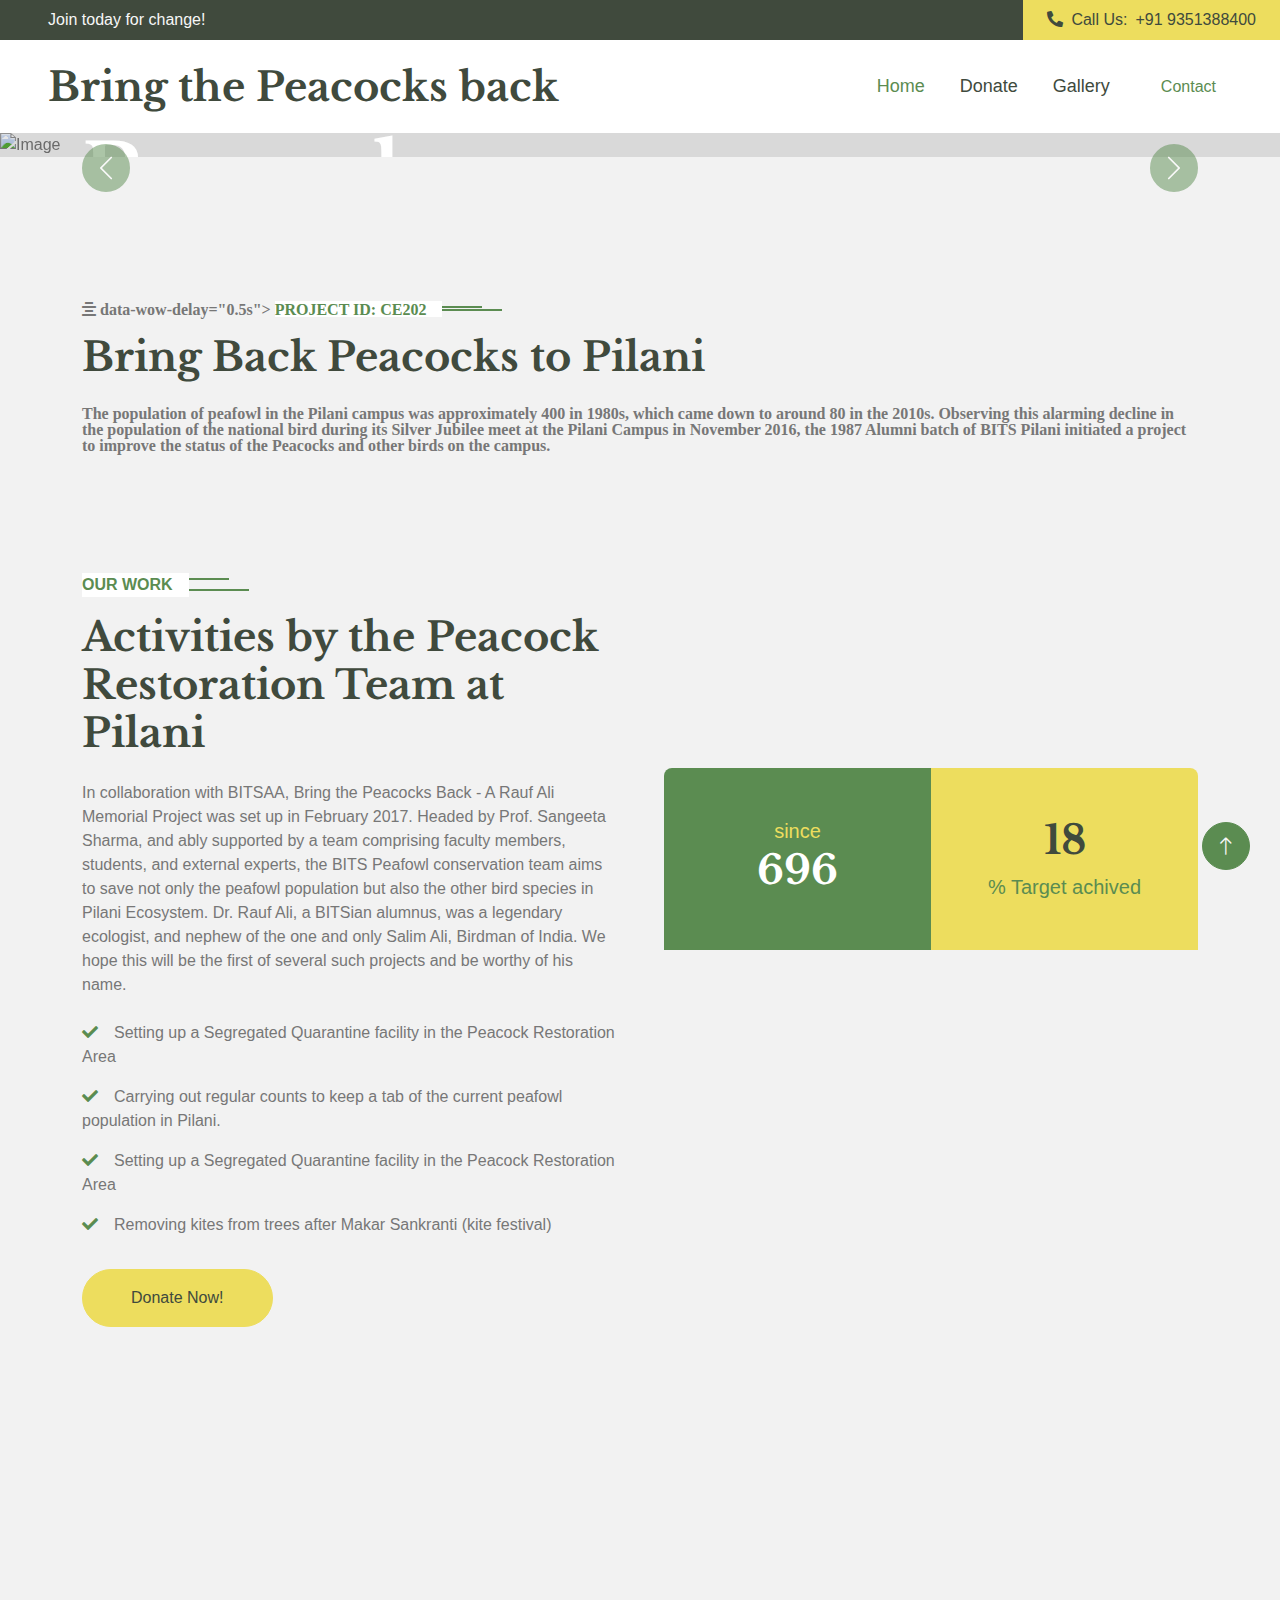
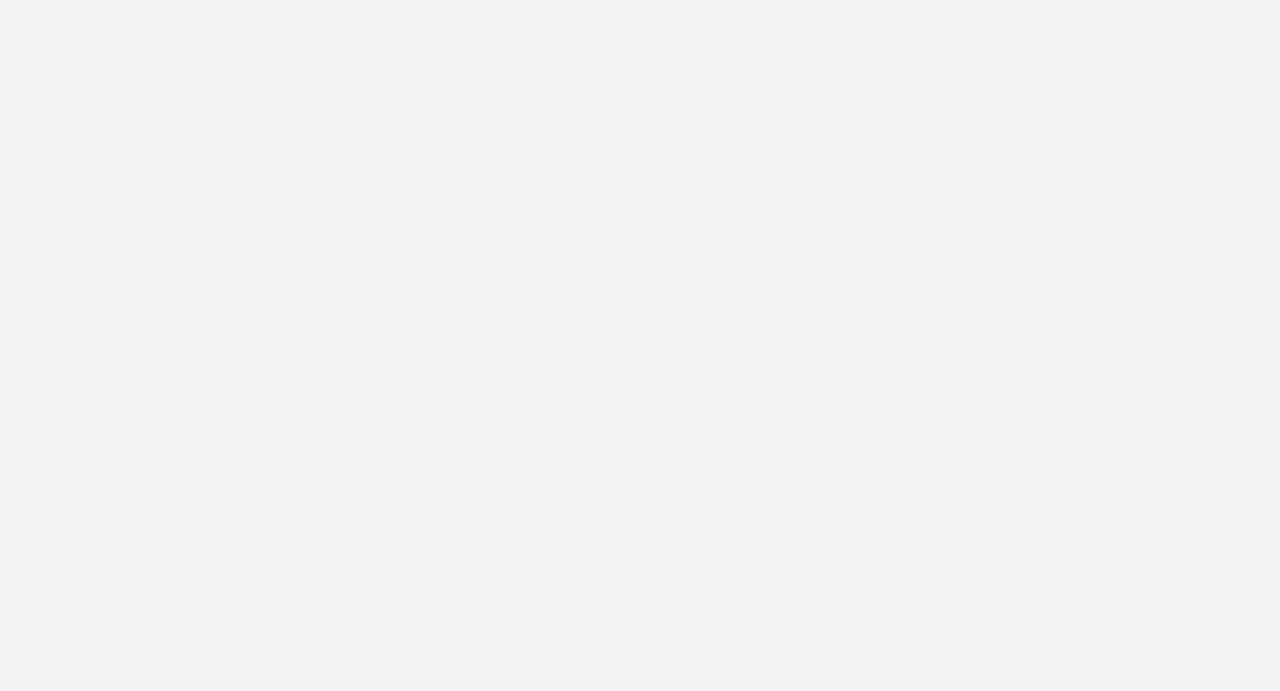
==== index.html @ c313b7a8 "kch kia" ====
<!DOCTYPE html>
<html lang="en">

<head>
    <meta charset="utf-8">
    <title>Welcome</title>
    <meta content="width=device-width, initial-scale=1.0" name="viewport">
    <meta content="" name="keywords">
    <meta content="" name="description">

    <!-- Favicon -->
    <link href="img/favicon.ico" rel="icon">

    <!-- Google Web Fonts -->
    <link rel="preconnect" href="https://fonts.googleapis.com">
    <link rel="preconnect" href="https://fonts.gstatic.com" crossorigin>
    <link href="https://fonts.googleapis.com/css2?family=Libre+Baskerville:wght@700&family=Open+Sans:wght@400;500;600&display=swap" rel="stylesheet">

    <!-- Icon Font Stylesheet -->
    <link href="https://cdnjs.cloudflare.com/ajax/libs/font-awesome/5.10.0/css/all.min.css" rel="stylesheet">
    <link href="https://cdn.jsdelivr.net/npm/bootstrap-icons@1.4.1/font/bootstrap-icons.css" rel="stylesheet">

    <!-- Libraries Stylesheet -->
    <link href="lib/animate/animate.min.css" rel="stylesheet">
    <link href="lib/owlcarousel/assets/owl.carousel.min.css" rel="stylesheet">
    <link href="lib/lightbox/css/lightbox.min.css" rel="stylesheet">

    <!-- Customized Bootstrap Stylesheet -->
    <link href="css/bootstrap.min.css" rel="stylesheet">

    <!-- Template Stylesheet -->
    <link href="css/style.css" rel="stylesheet">
</head>

<body>
    <!-- Spinner Start -->
    <div id="spinner" class="show bg-white position-fixed translate-middle w-100 vh-100 top-50 start-50 d-flex align-items-center justify-content-center">
        <div class="spinner-border text-primary" role="status" style="width: 3rem; height: 3rem;"></div>
    </div>
    <!-- Spinner End -->


    <!-- Topbar Start -->
    <div class="container-fluid bg-dark px-0">
        <div class="row g-0 d-none d-lg-flex">
            <div class="col-lg-6 ps-5 text-start">
                <div class="h-100 d-inline-flex align-items-center text-light">
                    <span>Join today for change!</span>
                </div>
            </div>
            <div class="col-lg-6 text-end">
                <div class="h-100 bg-secondary d-inline-flex align-items-center text-dark py-2 px-4">
                    <span class="me-2 fw-semi-bold"><i class="fa fa-phone-alt me-2"></i>Call Us:</span>
                    <span>+91 9351388400</span>
                </div>
            </div>
        </div>
    </div>
    <!-- Topbar End -->


    <!-- Navbar Start -->
    <nav class="navbar navbar-expand-lg bg-white navbar-light sticky-top px-4 px-lg-5">
        <a href="index.html" class="navbar-brand d-flex align-items-center">
            <h1 class="m-0">Bring the Peacocks back</h1>
        </a>
        <button type="button" class="navbar-toggler me-0" data-bs-toggle="collapse" data-bs-target="#navbarCollapse">
            <span class="navbar-toggler-icon"></span>
        </button>
        <div class="collapse navbar-collapse" id="navbarCollapse">
            <div class="navbar-nav ms-auto p-4 p-lg-0">
                <a href="index.html" class="nav-item nav-link active">Home</a>
                <a href="donate.html" class="nav-item nav-link">Donate</a>
                <a href="gallery.html" class="nav-item nav-link">Gallery</a>
            </div>
            <a href="contact.html" class="nav-item nav-link">Contact</a>
        </div>

        </div>
    </nav>
    <!-- Navbar End -->


    <!-- Carousel Start -->
    <div class="container-fluid px-0 mb-5">
        <div id="header-carousel" class="carousel slide" data-bs-ride="carousel">
            <div class="carousel-inner">
                <div class="carousel-item active">
                    <img class="w-100" src="img/Peacock-1.JPG" alt="Image">
                    <div class="carousel-caption">
                        <div class="container">
                            <div class="row justify-content-start">
                                <div class="col-lg-8 text-start">
                                    <p class="fs-4 text-white">BITS Pilani Peacock conservation</p>
                                    <h1 class="display-1 text-white mb-5 animated slideInRight">Together, We Can Keep Peacocks Roaming Free</h1>
                                    <a href="donate.html" class="btn btn-secondary rounded-pill py-3 px-5 animated slideInRight">Donate now</a>
                                </div>
                            </div>
                        </div>
                    </div>
                </div>
                <div class="carousel-item">
                    <img class="w-100" src="img/Peacock-3.JPG" alt="Image">
                    <div class="carousel-caption">
                        <div class="container">
                            <div class="row justify-content-end">
                                <div class="col-lg-8 text-end">
                                    <p class="fs-4 text-white">Protecting Peacocks: </p>
                                    <h1 class="display-1 text-white mb-5 animated slideInRight">A Collective Responsibility</h1>

                                    <a href="donate.html" class="btn btn-secondary rounded-pill py-3 px-5 animated slideInLeft">Donate now!</a>
                                </div>
                            </div>
                        </div>
                    </div>
                </div>
            </div>
            <button class="carousel-control-prev" type="button" data-bs-target="#header-carousel" data-bs-slide="prev">
                <span class="carousel-control-prev-icon" aria-hidden="true"></span>
                <span class="visually-hidden">Previous</span>
            </button>
            <button class="carousel-control-next" type="button" data-bs-target="#header-carousel" data-bs-slide="next">
                <span class="carousel-control-next-icon" aria-hidden="true"></span>
                <span class="visually-hidden">Next</span>
            </button>
        </div>
    </div>
    <!-- Carousel End -->


    <!-- About Start -->
    <div class="container-xxl py-5">
        <div class="container">
            
            <div class="row g-5 align-items-end">
                <div class="col-lg-6">
                    <div class="row g-2">
                        <div class="col-6 position-relative wow fadeIn" data-wow-delay="0.7s">
                            <div class="about-experience bg-secondary rounded">

                            </div>
                        </div>
                    </div>
                </div>
                <div class="fa fa-align-center" aria-hidden="true"> data-wow-delay="0.5s">
                    <p class="section-title bg-white text-start text-primary pe-3">PROJECT ID: CE202</p>
                    <h1 class="mb-4">Bring Back Peacocks to Pilani</h1>
                    <p class="mb-4">The population of peafowl in the Pilani campus was approximately 400 in 1980s, which came down to around 80 in the 2010s. Observing this alarming decline in the population of the national bird during its Silver Jubilee meet at the
                        Pilani Campus in November 2016, the 1987 Alumni batch of BITS Pilani initiated a project to improve the status of the Peacocks and other birds on the campus.

                    </p>
   
                      
                </div>
            </div>
        </div>
    </div>
    <!-- About End -->


    <!-- Features Start -->
    <div class="container-xxl py-5">
        <div class="container">
            <div class="row g-5 align-items-center">
                <div class="col-lg-6 wow fadeInUp" data-wow-delay="0.1s">
                    <p class="section-title bg-white text-start text-primary pe-3">Our Work</p>

                    <h1 class="mb-4">Activities by the Peacock Restoration Team at Pilani</h1>
                    <p class="mb-4">In collaboration with BITSAA, Bring the Peacocks Back - A Rauf Ali Memorial Project was set up in February 2017. Headed by Prof. Sangeeta Sharma, and ably supported by a team comprising faculty members, students, and external experts,
                        the BITS Peafowl conservation team aims to save not only the peafowl population but also the other bird species in Pilani Ecosystem. Dr. Rauf Ali, a BITSian alumnus, was a legendary ecologist, and nephew of the one and only Salim
                        Ali, Birdman of India. We hope this will be the first of several such projects and be worthy of his name.</p>
                    <p><i class="fa fa-check text-primary me-3"></i>Setting up a Segregated Quarantine facility in the Peacock Restoration Area</p>
                    <p><i class="fa fa-check text-primary me-3"></i>Carrying out regular counts to keep a tab of the current peafowl population in Pilani. </p>
                    <p><i class="fa fa-check text-primary me-3"></i>Setting up a Segregated Quarantine facility in the Peacock Restoration Area</p>
                    <p><i class="fa fa-check text-primary me-3"></i>Removing kites from trees after Makar Sankranti (kite festival)</p>
                    <a class="btn btn-secondary rounded-pill py-3 px-5 mt-3" href="donate.html">Donate Now!</a>
                </div>
                <div class="col-lg-6">
                    <div class="rounded overflow-hidden">
                        <div class="row g-0">
                            <div class="col-sm-6 wow fadeIn" data-wow-delay="0.1s">
                                <div class="text-center bg-primary py-5 px-4">

                                    <span class="fs-5 fw-semi-bold text-secondary">since</span>
                                    <h1 class="display-6 text-white" data-toggle="counter-up">2017</h1>

                                </div>
                            </div>
                            <div class="col-sm-6 wow fadeIn" data-wow-delay="0.3s">
                                <div class="text-center bg-secondary py-5 px-4">

                                    <h1 class="display-6" data-toggle="counter-up">53</h1>
                                    <span class="fs-5 fw-semi-bold text-primary">% Target achived</span>
                                </div>
                            </div>
                            <div class="col-sm-6 wow fadeIn" data-wow-delay="0.5s">
                                <div class="text-center bg-secondary py-5 px-4">

                                    <h1 class="display-6" data-toggle="counter-up">22,500</h1>
                                    <span class="fs-5 fw-semi-bold text-primary">$ Target Amount</span>
                                </div>
                            </div>
                            <div class="col-sm-6 wow fadeIn" data-wow-delay="0.7s">
                                <div class="text-center bg-primary py-5 px-4">

                                    <h1 class="display-6 text-white" data-toggle="counter-up">25</h1>
                                    <span class="fs-5 fw-semi-bold text-secondary">+ Active Members</span>
                                </div>
                            </div>
                        </div>
                    </div>
                </div>
            </div>
        </div>
    </div>
    <!-- Features End -->







    <!-- Team Start -->
    <div class="container-xxl py-5">
        <div class="container">
            <div class="text-center mx-auto wow fadeInUp" data-wow-delay="0.1s" style="max-width: 500px;">
                <p class="section-title bg-white text-center text-primary px-3">Our Team</p>
                <h1 class="mb-5">Experienced Team Members</h1>
            </div>
            <div class="row g-4">
                <div class="col-lg-4 col-md-6 wow fadeInUp" data-wow-delay="0.1s">
                    <div class="team-item rounded p-4">
                        <img class="img-fluid rounded mb-4" src="img/team-1.jpg" alt="">
                        <h5>Adam Crew</h5>
                        <p class="text-primary">Founder</p>
                        <div class="d-flex justify-content-center">
                            <a class="btn btn-square btn-outline-secondary rounded-circle mx-1" href=""><i class="fab fa-facebook-f"></i></a>
                            <a class="btn btn-square btn-outline-secondary rounded-circle mx-1" href=""><i class="fab fa-twitter"></i></a>
                            <a class="btn btn-square btn-outline-secondary rounded-circle mx-1" href=""><i class="fab fa-instagram"></i></a>
                        </div>
                    </div>
                </div>
            </div>
        </div>
    </div>
    <!-- Team End -->




    <!-- Footer Start -->
    <div class="container-fluid bg-dark footer mt-5 py-5 wow fadeIn" data-wow-delay="0.1s">
        <div class="container py-5">
            <div class="row g-5">
                <div class="col-lg-3 col-md-6">
                    <h5 class="text-white mb-4">Our Office</h5>
                    <a href="">

                    </a>

                    <p class="mb-2"><i class="fa fa-phone-alt me-3"></i>+91 1234567890</p>
                    <p class="mb-2"><i class="fa fa-envelope me-3"></i>info@example.com</p>
                    <div class="d-flex pt-3">
                        <a class="btn btn-square btn-secondary rounded-circle me-2" href=""><i class="fab fa-twitter"></i></a>
                        <a class="btn btn-square btn-secondary rounded-circle me-2" href=""><i class="fab fa-facebook-f"></i></a>
                        <a class="btn btn-square btn-secondary rounded-circle me-2" href=""><i class="fab fa-youtube"></i></a>
                        <a class="btn btn-square btn-secondary rounded-circle me-2" href=""><i class="fab fa-linkedin-in"></i></a>
                    </div>
                </div>
                <div class="col-lg-3 col-md-6">
                    <h5 class="text-white mb-4">Quick Links</h5>
                    <a class="btn btn-link" href="">About Us</a>
                    <a class="btn btn-link" href="">Contact Us</a>
                    <a class="btn btn-link" href="">Our Services</a>
                    <a class="btn btn-link" href="">Terms & Condition</a>
                    <a class="btn btn-link" href="">Support</a>
                </div>
                <div class="col-lg-3 col-md-6">
                    <h5 class="text-white mb-4">Business Hours</h5>
                    <p class="mb-1">Monday - Friday</p>
                    <h6 class="text-light">09:00 am - 07:00 pm</h6>
                    <p class="mb-1">Saturday</p>
                    <h6 class="text-light">09:00 am - 12:00 pm</h6>
                    <p class="mb-1">Sunday</p>
                    <h6 class="text-light">Closed</h6>
                </div>
                <div class="col-lg-3 col-md-6">
                    <h5 class="text-white mb-4">Newsletter</h5>
                    <p>Dolor amet sit justo amet elitr clita ipsum elitr est.</p>
                    <!-- <div class="position-relative w-100">
                        <input class="form-control bg-transparent w-100 py-3 ps-4 pe-5" type="text" placeholder="Your email">
                        <button type="button" class="btn btn-secondary py-2 position-absolute top-0 end-0 mt-2 me-2">SignUp</button>
                    </div> -->
                </div>
            </div>
        </div>
    </div>
    <!-- Footer End -->


    <!-- Back to Top -->
    <a href="#" class="btn btn-lg btn-primary btn-lg-square rounded-circle back-to-top"><i class="bi bi-arrow-up"></i></a>


    <!-- JavaScript Libraries -->
    <script src="https://code.jquery.com/jquery-3.4.1.min.js"></script>
    <script src="https://cdn.jsdelivr.net/npm/bootstrap@5.0.0/dist/js/bootstrap.bundle.min.js"></script>
    <script src="lib/wow/wow.min.js"></script>
    <script src="lib/easing/easing.min.js"></script>
    <script src="lib/waypoints/waypoints.min.js"></script>
    <script src="lib/owlcarousel/owl.carousel.min.js"></script>
    <script src="lib/counterup/counterup.min.js"></script>
    <script src="lib/parallax/parallax.min.js"></script>
    <script src="lib/lightbox/js/lightbox.min.js"></script>

    <!-- Template Javascript -->
    <script src="js/main.js"></script>
</body>

</html>
---- css/style.css ----
/********** Template CSS **********/
        
         :root {
            --primary: #5B8C51;
            --secondary: #EDDD5E;
            --light: #F7F7F7;
            --dark: #404A3D;
        }
        
        .back-to-top {
            position: fixed;
            display: none;
            right: 30px;
            bottom: 30px;
            z-index: 99;
        }
        
        .fw-bold {
            font-weight: 700 !important;
        }
        
        .fw-medium {
            font-weight: 600 !important;
        }
        
        .fw-semi-bold {
            font-weight: 500 !important;
        }
        /*** Spinner ***/
        
        #spinner {
            opacity: 0;
            visibility: hidden;
            transition: opacity .5s ease-out, visibility 0s linear .5s;
            z-index: 99999;
        }
        
        #spinner.show {
            transition: opacity .5s ease-out, visibility 0s linear 0s;
            visibility: visible;
            opacity: 1;
        }
        /*** Button ***/
        
        .btn {
            transition: .5s;
            font-weight: 500;
        }
        
        .btn-primary,
        .btn-outline-primary:hover {
            color: var(--light);
        }
        
        .btn-secondary,
        .btn-outline-secondary:hover {
            color: var(--dark);
        }
        
        .btn-square {
            width: 38px;
            height: 38px;
        }
        
        .btn-sm-square {
            width: 32px;
            height: 32px;
        }
        
        .btn-lg-square {
            width: 48px;
            height: 48px;
        }
        
        .btn-square,
        .btn-sm-square,
        .btn-lg-square {
            padding: 0;
            display: flex;
            align-items: center;
            justify-content: center;
            font-weight: normal;
        }
        /*** Navbar ***/
        
        .navbar.sticky-top {
            top: -100px;
            transition: .5s;
        }
        
        .navbar .navbar-nav .nav-link {
            margin-right: 35px;
            padding: 25px 0;
            color: var(--dark);
            font-size: 18px;
            font-weight: 500;
            outline: none;
        }
        
        .navbar .navbar-nav .nav-link:hover,
        .navbar .navbar-nav .nav-link.active {
            color: var(--primary);
        }
        
        .navbar .dropdown-toggle::after {
            border: none;
            content: "\f107";
            font-family: "Font Awesome 5 Free";
            font-weight: 900;
            vertical-align: middle;
            margin-left: 8px;
        }
        
        @media (max-width: 991.98px) {
            .navbar .navbar-nav .nav-link {
                margin-right: 0;
                padding: 10px 0;
            }
            .navbar .navbar-nav {
                border-top: 1px solid #EEEEEE;
            }
        }
        
        @media (min-width: 992px) {
            .navbar .nav-item .dropdown-menu {
                display: block;
                border: none;
                margin-top: 0;
                top: 150%;
                opacity: 0;
                visibility: hidden;
                transition: .5s;
            }
            .navbar .nav-item:hover .dropdown-menu {
                top: 100%;
                visibility: visible;
                transition: .5s;
                opacity: 1;
            }
        }
        /*** Header ***/
        
        .carousel-caption {
            top: 0;
            left: 0;
            right: 0;
            bottom: 0;
            display: flex;
            align-items: center;
            background: rgba(0, 0, 0, .1);
            z-index: 1;
        }
        
        .carousel-control-prev,
        .carousel-control-next {
            width: 15%;
        }
        
        .carousel-control-prev-icon,
        .carousel-control-next-icon {
            width: 3rem;
            height: 3rem;
            border-radius: 3rem;
            background-color: var(--primary);
            border: 10px solid var(--primary);
        }
        
        @media (max-width: 768px) {
            #header-carousel .carousel-item {
                position: relative;
                min-height: 450px;
            }
            #header-carousel .carousel-item img {
                position: absolute;
                width: 100%;
                height: 100%;
                object-fit: cover;
            }
        }
        
        .page-header {
            background: url(../img/banner.jpg) center center no-repeat;
            background-size: cover;
        }
        
        .page-header .breadcrumb-item+.breadcrumb-item::before {
            color: var(--light);
        }
        
        .page-header .breadcrumb-item,
        .page-header .breadcrumb-item a {
            font-size: 18px;
            color: var(--light);
        }
        /*** Section Title ***/
        
        .section-title {
            position: relative;
            display: inline-block;
            text-transform: uppercase;
            font-weight: 600;
        }
        
        .section-title::before {
            position: absolute;
            content: "";
            width: calc(100% + 80px);
            height: 2px;
            top: 5px;
            left: -40px;
            background: var(--primary);
            z-index: -1;
        }
        
        .section-title::after {
            position: absolute;
            content: "";
            width: calc(100% + 120px);
            height: 2px;
            bottom: 6px;
            left: -60px;
            background: var(--primary);
            z-index: -1;
        }
        
        .section-title.text-start::before {
            width: calc(100% + 40px);
            left: 0;
        }
        
        .section-title.text-start::after {
            width: calc(100% + 60px);
            left: 0;
        }
        /*** About ***/
        
        .about-experience {
            position: absolute;
            width: 100%;
            height: 100%;
            right: -45px;
            bottom: -45px;
            display: flex;
            flex-direction: column;
            align-items: center;
            justify-content: center;
        }
        /*** Service ***/
        
        .service-item {
            position: relative;
            border-radius: 8px;
            box-shadow: 0 0 45px rgba(0, 0, 0, .07);
        }
        
        .service-item .service-img {
            position: absolute;
            width: 100%;
            height: 100%;
            top: 0;
            left: 0;
            border-radius: 8px;
            overflow: hidden;
            z-index: -1;
        }
        
        .service-item .service-img img {
            position: absolute;
            width: 100%;
            height: 100%;
            left: 0;
            object-fit: cover;
            border-radius: 10px;
        }
        
        .service-item .service-img::before {
            position: absolute;
            content: "";
            width: 100%;
            height: 100%;
            top: 0;
            left: 0;
            background: rgba(0, 0, 0, .5);
            border-radius: 10px;
            z-index: 1;
        }
        
        .service-item .service-img::after {
            position: absolute;
            content: "";
            width: 100%;
            height: 100%;
            top: 0;
            left: 0;
            background: #FFFFFF;
            transition: .5s ease-out;
            z-index: 2;
        }
        
        .service-item:hover .service-img::after {
            width: 0;
            left: auto;
            right: 0;
        }
        
        .service-item .service-text .service-icon {
            width: 140px;
            height: 140px;
            padding: 15px;
            margin-top: -70px;
            margin-bottom: 40px;
            background: #FFFFFF;
            border-radius: 140px;
            overflow: hidden;
            box-shadow: 0 0 60px rgba(0, 0, 0, .1);
        }
        
        .service-item .service-text h5,
        .service-item .service-text p {
            transition: .5s;
        }
        
        .service-item:hover .service-text h5,
        .service-item:hover .service-text p {
            color: #FFFFFF;
        }
        
        .service-item .service-text .btn {
            color: var(--secondary);
            background: #FFFFFF;
            box-shadow: 0 0 45px rgba(0, 0, 0, .25);
        }
        
        .service-item .service-text .btn:hover {
            color: var(--dark);
            background: var(--secondary);
        }
        /*** Product ***/
        
        .product-item {
            position: relative;
            border-radius: 8px;
            overflow: hidden;
            box-shadow: 0 0 45px rgba(0, 0, 0, .07);
        }
        
        .product-item .product-overlay {
            position: absolute;
            width: 100%;
            height: 100%;
            top: 0;
            left: 0;
            display: flex;
            align-items: center;
            justify-content: center;
            background: rgba(0, 0, 0, .5);
            opacity: 0;
            padding-top: 60px;
            transition: .5s;
        }
        
        .product-item:hover .product-overlay {
            opacity: 1;
            padding-top: 0;
        }
        /*** Team ***/
        
        .team-item {
            position: relative;
            text-align: center;
            border-radius: 8px;
            box-shadow: 0 0 45px rgba(0, 0, 0, .07);
        }
        
        .team-item .btn {
            border-color: transparent;
            box-shadow: 0 0 45px rgba(0, 0, 0, .2);
        }
        /*** Testimonial ***/
        
        .testimonial-img {
            position: relative;
            min-height: 400px;
        }
        
        .testimonial-img::after {
            position: absolute;
            content: "\f10d";
            font-family: "Font Awesome 5 Free";
            font-weight: 900;
            font-size: 200px;
            color: #EEEEEE;
            top: 50%;
            left: 50%;
            transform: translate(-50%, -50%);
            z-index: -1;
        }
        
        .testimonial-img img {
            position: absolute;
            width: 100px;
            height: 100px;
            border-radius: 100px;
        }
        
        .testimonial-img img:nth-child(1) {
            top: 0;
            left: 0;
        }
        
        .testimonial-img img:nth-child(2) {
            top: 60%;
            left: 20%;
        }
        
        .testimonial-img img:nth-child(3) {
            top: 20%;
            left: 60%;
        }
        
        .testimonial-img img:nth-child(4) {
            bottom: 0;
            right: 0;
        }
        
        .testimonial-img img .animated.pulse {
            animation-duration: 2s;
        }
        
        .testimonial-carousel .owl-item img {
            width: 100px;
            height: 100px;
            border-radius: 100px;
        }
        
        .testimonial-carousel .owl-nav {
            margin-top: 30px;
            display: flex;
        }
        
        .testimonial-carousel .owl-nav .owl-prev,
        .testimonial-carousel .owl-nav .owl-next {
            margin-right: 15px;
            width: 45px;
            height: 45px;
            display: flex;
            align-items: center;
            justify-content: center;
            color: var(--secondary);
            border-radius: 45px;
            box-shadow: 0 0 45px rgba(0, 0, 0, .2);
            font-size: 22px;
            transition: .5s;
        }
        
        .testimonial-carousel .owl-nav .owl-prev:hover,
        .testimonial-carousel .owl-nav .owl-next:hover {
            background: var(--secondary);
            color: var(--dark);
        }
        /*** Footer ***/
        
        .footer {
            color: #B0B9AE;
        }
        
        .footer .btn.btn-link {
            display: block;
            margin-bottom: 5px;
            padding: 0;
            text-align: left;
            color: #B0B9AE;
            font-weight: normal;
            text-transform: capitalize;
            transition: .3s;
        }
        
        .footer .btn.btn-link::before {
            position: relative;
            content: "\f105";
            font-family: "Font Awesome 5 Free";
            font-weight: 900;
            margin-right: 10px;
        }
        
        .footer .btn.btn-link:hover {
            color: var(--light);
            letter-spacing: 1px;
            box-shadow: none;
        }
        
        button {
            border: none;
            border-radius: 4px;
            color: #000000;
            font-size: 16px;
            height: 40px;
            margin: 0;
            padding: 0;
        }
        
        button:hover {
            background-color: #ffd700;
        }
        
        .button-container {
            display: flex;
            justify-content: center;
            list-style: none;
            padding: 0;
        }
        
        a {
            text-decoration: none;
        }
        
        button {
            background-color: #eddd5e;
            border: 2px solid #000;
            border-radius: 20px;
            color: #010101;
            font-size: 20px;
            height: 50px;
            width: 200px;
            transition: background-color 0.2s ease-in-out, border-color 0.2s ease-in-out;
            margin: 10px;
        }
        
        button:hover {
            background-color: #fff;
            border-color: #eddd5e;
            color: #eddd5e;
        }
        
        .flex-container {
            display: flex;
            justify-content: center;
            align-items: center;
            height: 100vh;
        }
        
        .image-holder {
            background-color: #f2f2f2;
            border-radius: 10px;
            box-shadow: 0 4px 8px rgba(0, 0, 0, 0.2);
            padding: 20px;
            text-align: center;
            transition: all 0.2s ease-in-out;
        }
        
        .image-holder:hover {
            transform: scale(1.05);
            box-shadow: 0 8px 16px rgba(0, 0, 0, 0.4);
        }
        
        img {
            max-width: 100%;
            max-height: 100%;
            display: block;
            margin: 0 auto;
        }
        
        body {
            margin: 0;
            padding: 0;
            background-color: #f2f2f2;
            font-family: Arial, sans-serif;
            font-size: 16px;
            line-height: 1.5;
        }
        
        .gallery-container {
            width: 90%;
            margin: 0 auto;
            display: flex;
            flex-wrap: wrap;
            justify-content: center;
            align-items: center;
            padding: 20px;
            border-radius: 20px;
            background-color: #fff;
            box-shadow: 0 4px 8px rgba(0, 0, 0, 0.2);
        }
        
        .gallery-item {
            width: calc(33.33% - 20px);
            margin: 10px;
            position: relative;
            overflow: hidden;
            border-radius: 10px;
            box-shadow: 0 4px 8px rgba(0, 0, 0, 0.2);
            transition: all 0.2s ease-in-out;
        }
        
        .gallery-item:hover {
            transform: scale(1.05);
            box-shadow: 0 8px 16px rgba(0, 0, 0, 0.4);
        }
        
        .gallery-item img {
            width: 100%;
            height: 100%;
            object-fit: cover;
            transition: all 0.2s ease-in-out;
        }
        
        .gallery-item:hover img {
            transform: scale(1.2);
        }
        
        .gallery-item .caption {
            position: absolute;
            bottom: 0;
            left: 0;
            right: 0;
            background-color: rgba(0, 0, 0, 0.7);
            color: #fff;
            padding: 10px;
            font-size: 16px;
            font-weight: bold;
            opacity: 0;
            transition: all 0.2s ease-in-out;
        }
        
        .gallery-item:hover .caption {
            opacity: 1;
            transform: translateY(-100%);
        }
        
        .credits-box {
            display: flex;
            flex-direction: column;
            justify-content: center;
            align-items: center;
            height: 150px;
            width: 20%;
            margin: 0 auto;
            padding: 5px;
            border-radius: 10px;
            background-color: #000000;
            box-shadow: 0 0 10px rgba(0, 0, 0, 0.1);
        }
        
        .credits-box p {
            font-size: 16px;
            font-weight: bold;
            margin-bottom: 10px;
        }
        
        .credits-box ul {
            list-style: none;
            margin: 0;
            padding: 0;
            text-align: center;
        }
        
        .credits-box li {
            font-size: 12px;
            margin-bottom: 5px;
        }
        
        .centered-button {
            display: inline-block;
            margin: 12px auto;
            padding: 2px 2px;
            font-size: 10px;
            text-align: center;
            text-decoration: none;
            color: #17bdff;
            border: #ffffff;
        }
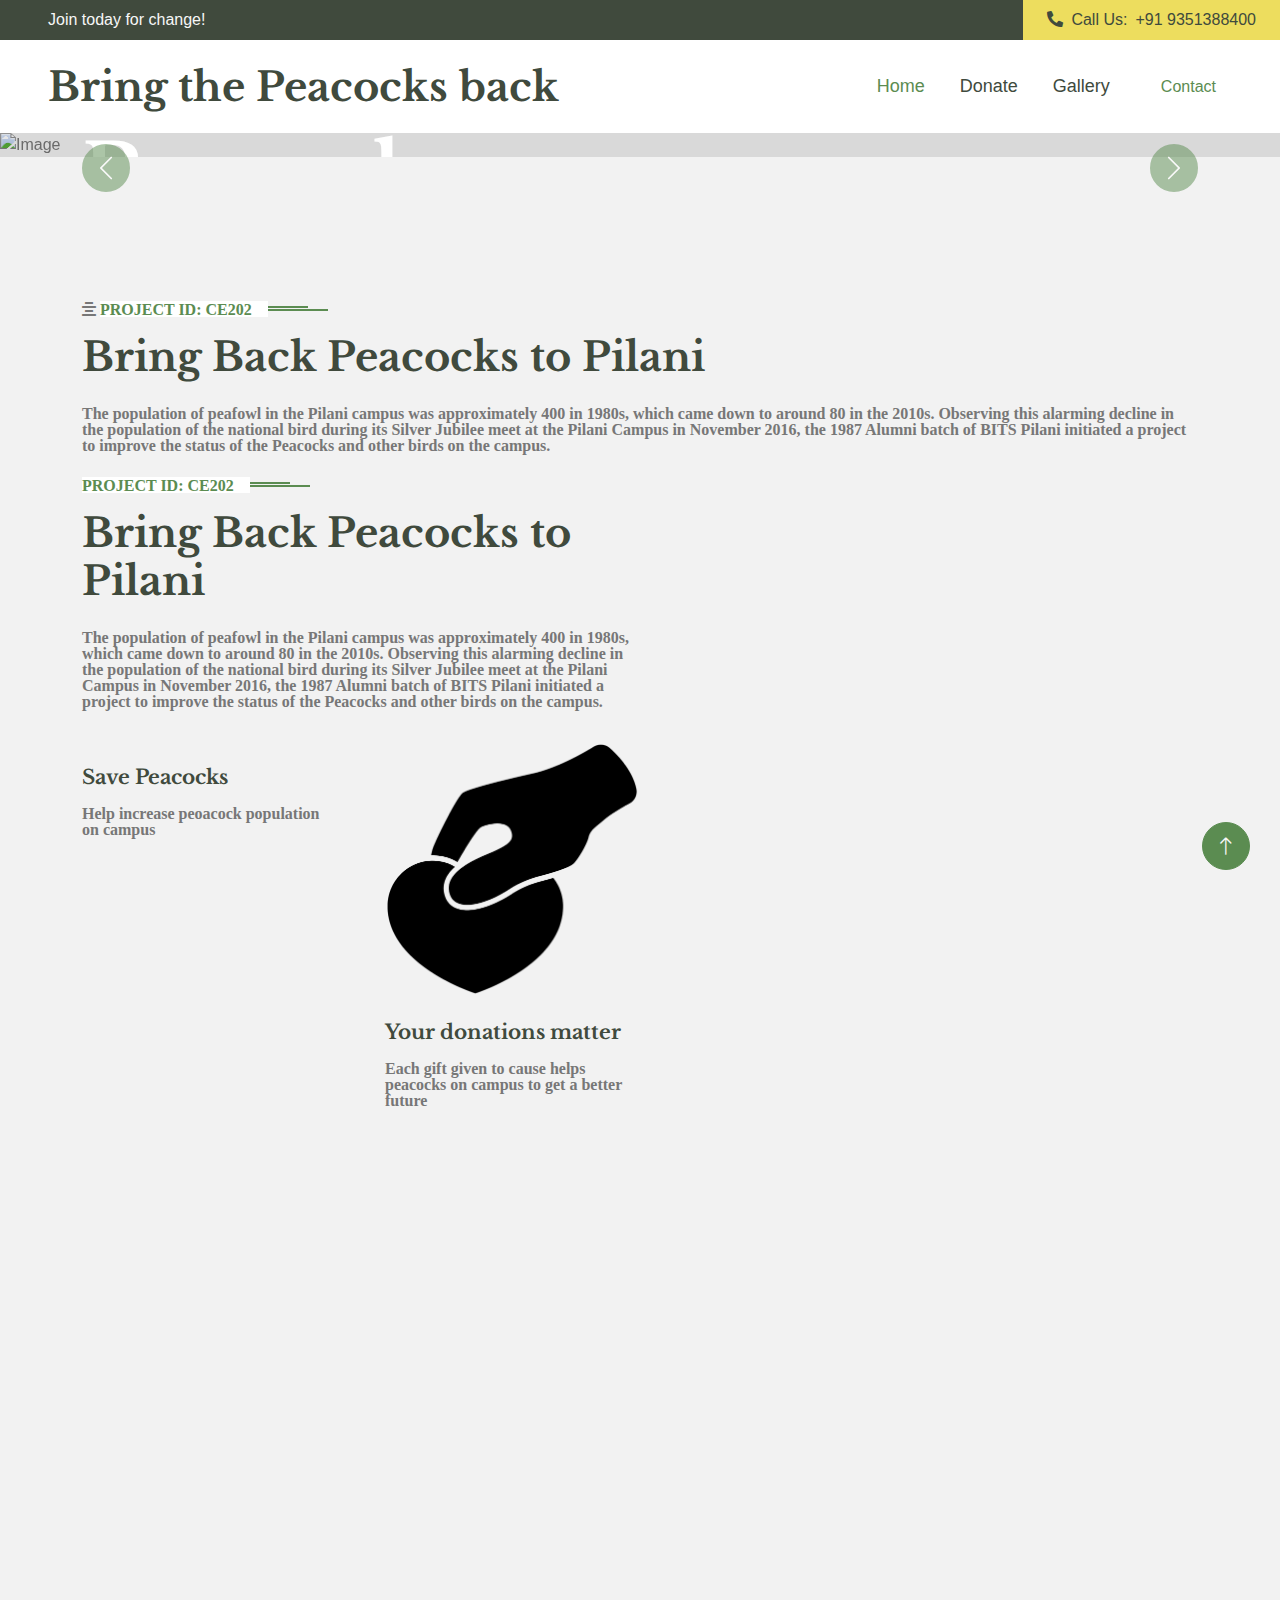
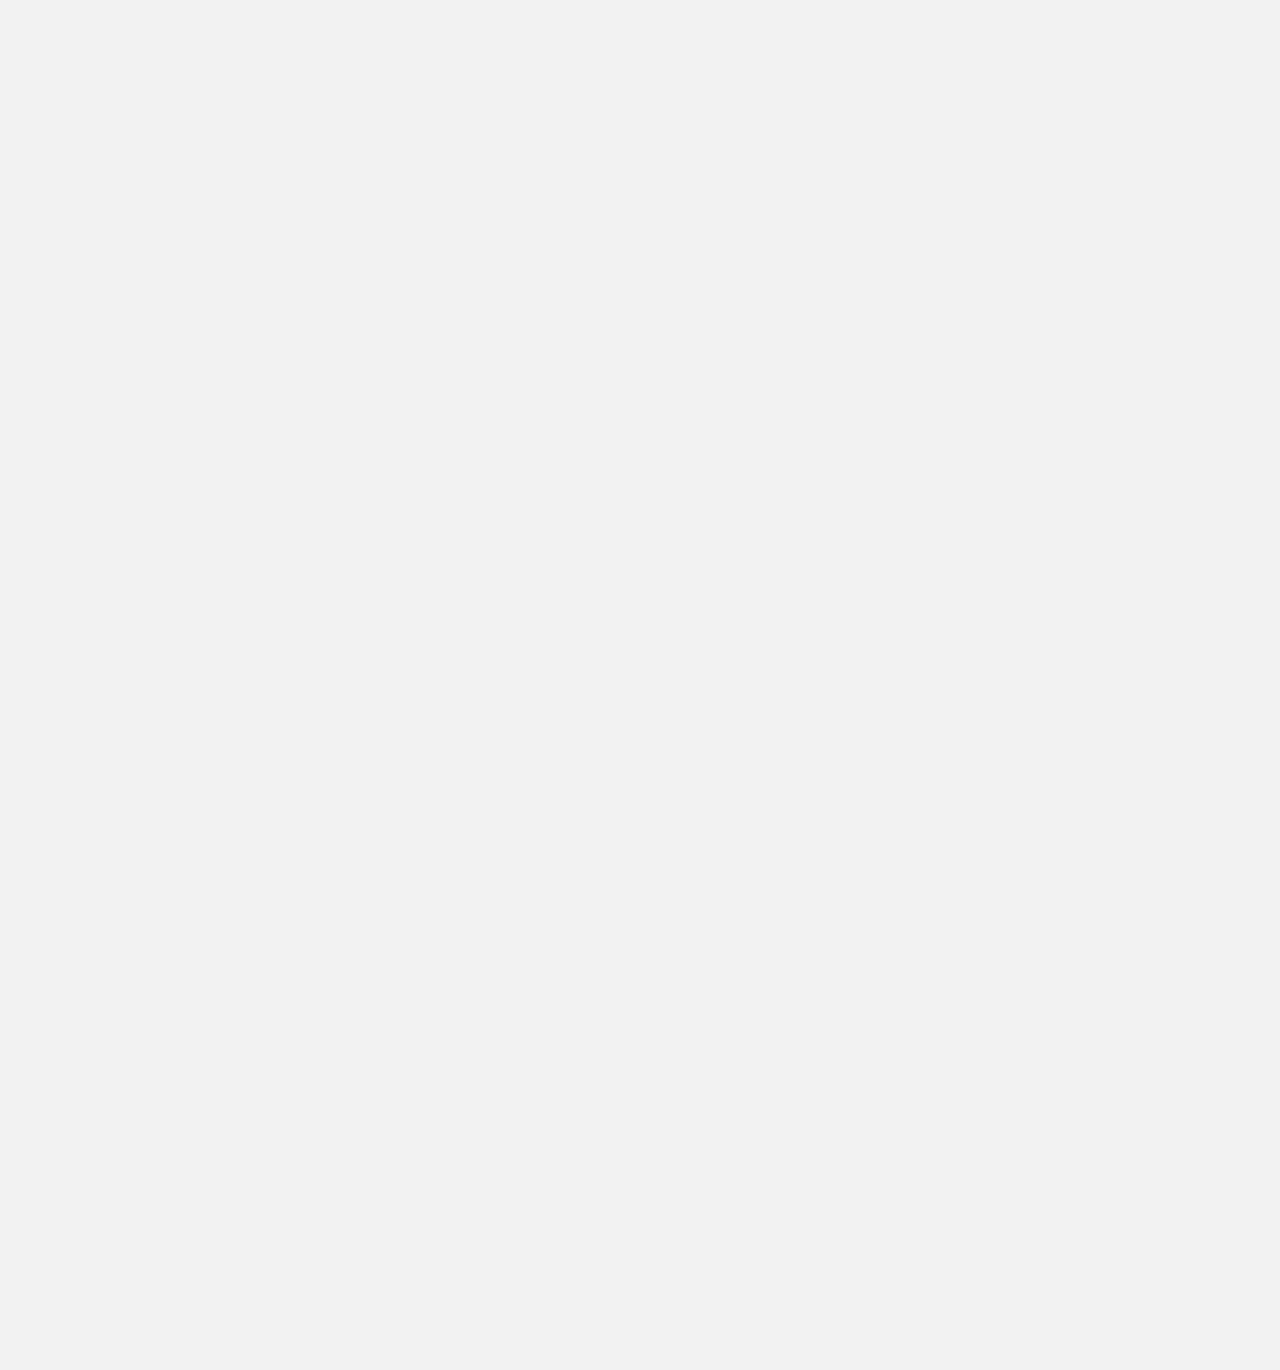
==== commit c902716a: "changes kiye" ====
--- a/index.html
+++ b/index.html
@@ -142,13 +142,31 @@
                         </div>
                     </div>
                 </div>
-                <div class="fa fa-align-center" aria-hidden="true"> data-wow-delay="0.5s">
+                <div class="fa fa-align-center" aria-hidden="true" data-wow-delay="0.5s">
                     <p class="section-title bg-white text-start text-primary pe-3">PROJECT ID: CE202</p>
                     <h1 class="mb-4">Bring Back Peacocks to Pilani</h1>
                     <p class="mb-4">The population of peafowl in the Pilani campus was approximately 400 in 1980s, which came down to around 80 in the 2010s. Observing this alarming decline in the population of the national bird during its Silver Jubilee meet at the
                         Pilani Campus in November 2016, the 1987 Alumni batch of BITS Pilani initiated a project to improve the status of the Peacocks and other birds on the campus.
 
                     </p>
+                    <div class="col-lg-6 wow fadeIn" data-wow-delay="0.5s">
+                        <p class="section-title bg-white text-start text-primary pe-3">PROJECT ID: CE202</p>
+                        <h1 class="mb-4">Bring Back Peacocks to Pilani</h1>
+                        <p class="mb-4">The population of peafowl in the Pilani campus was approximately 400 in 1980s, which came down to around 80 in the 2010s. Observing this alarming decline in the population of the national bird during its Silver Jubilee meet at the
+                            Pilani Campus in November 2016, the 1987 Alumni batch of BITS Pilani initiated a project to improve the status of the Peacocks and other birds on the campus.
+    
+                        </p>
+                        <div class="row g-5 pt-2 mb-5">
+                            <div class="col-sm-6">
+                                <img class="img-fluid mb-4" src="img/Peacock-1.PNG" alt="">
+                                <h5 class="mb-3">Save Peacocks</h5>
+                                <span>Help increase peoacock population on campus</span>
+                            </div>
+                            <div class="col-sm-6">
+                                <img class="img-fluid mb-4" src="img/Donate-Hand-PNG-Cutout 1.png" alt="">
+                                <h5 class="mb-3">Your donations matter</h5>
+                                <span>Each gift given to cause helps peacocks on campus to get a better future</span>
+                            </div>
    
                       
                 </div>
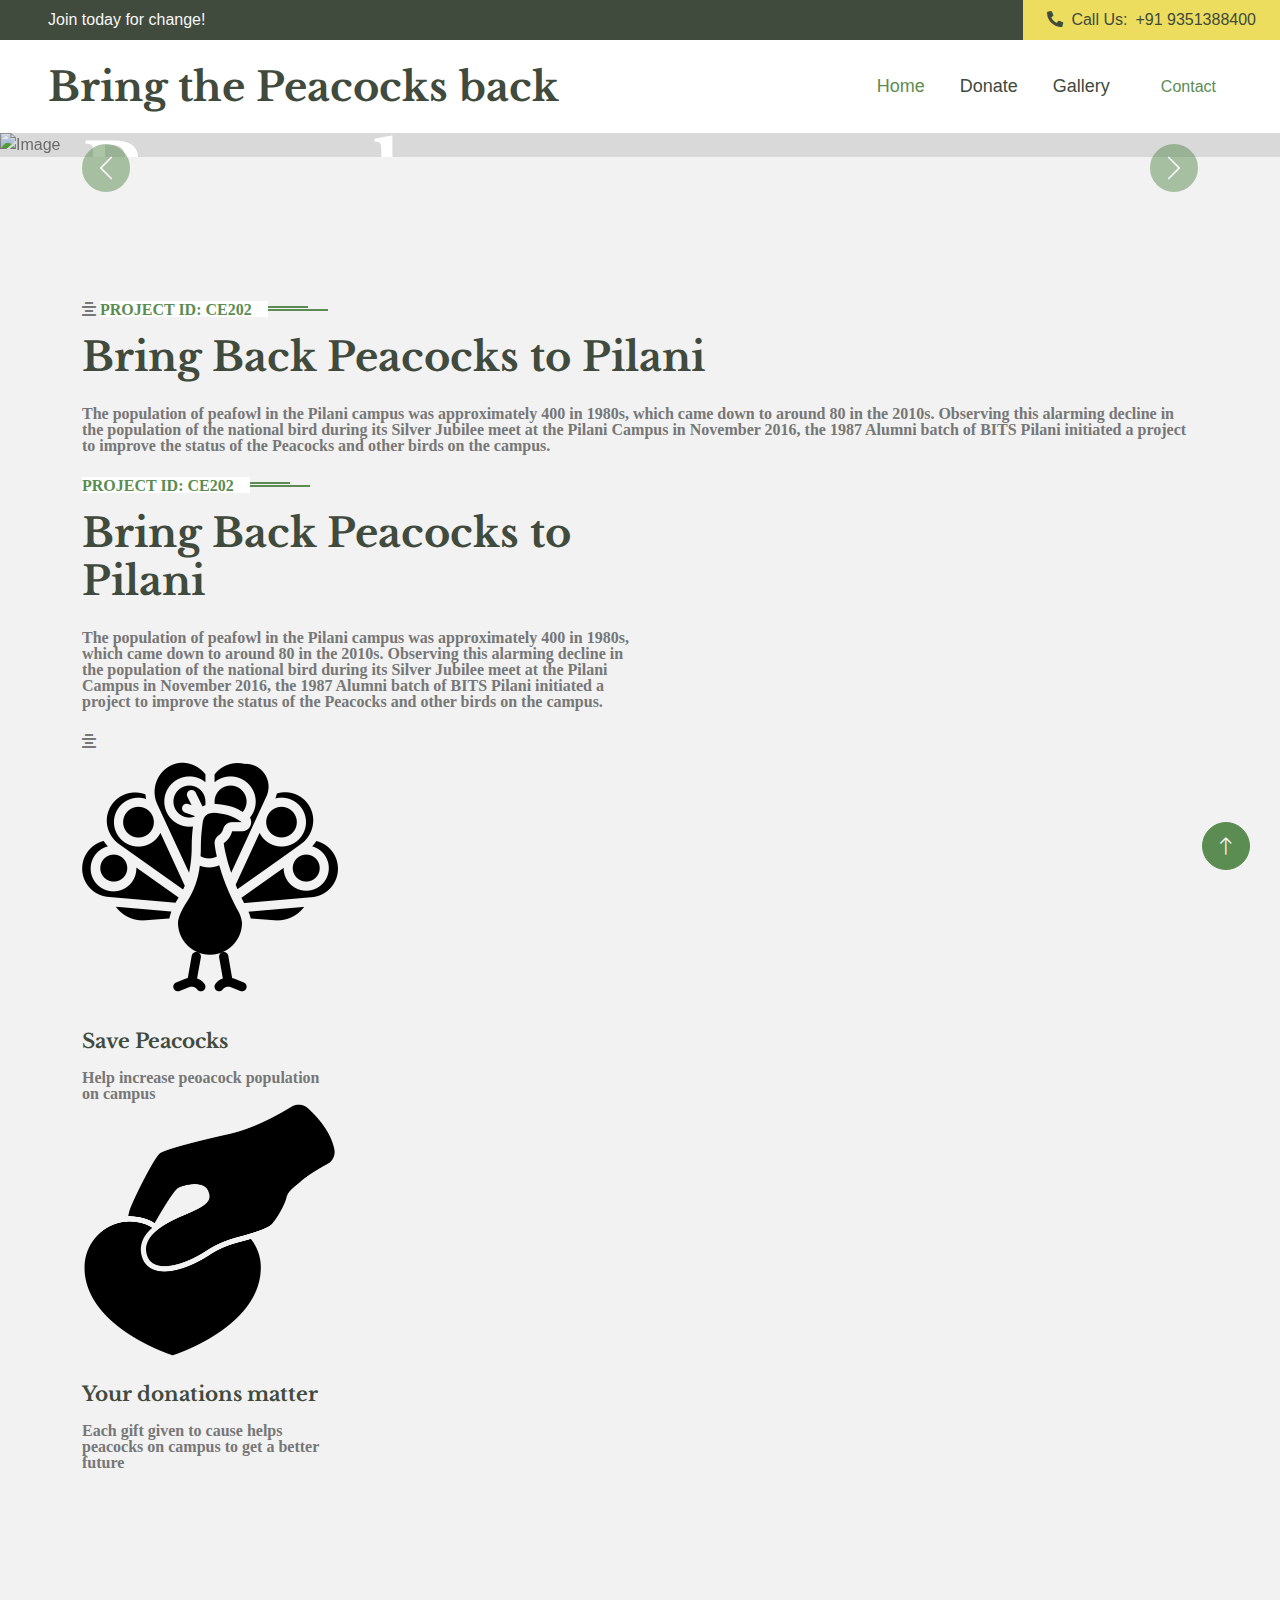
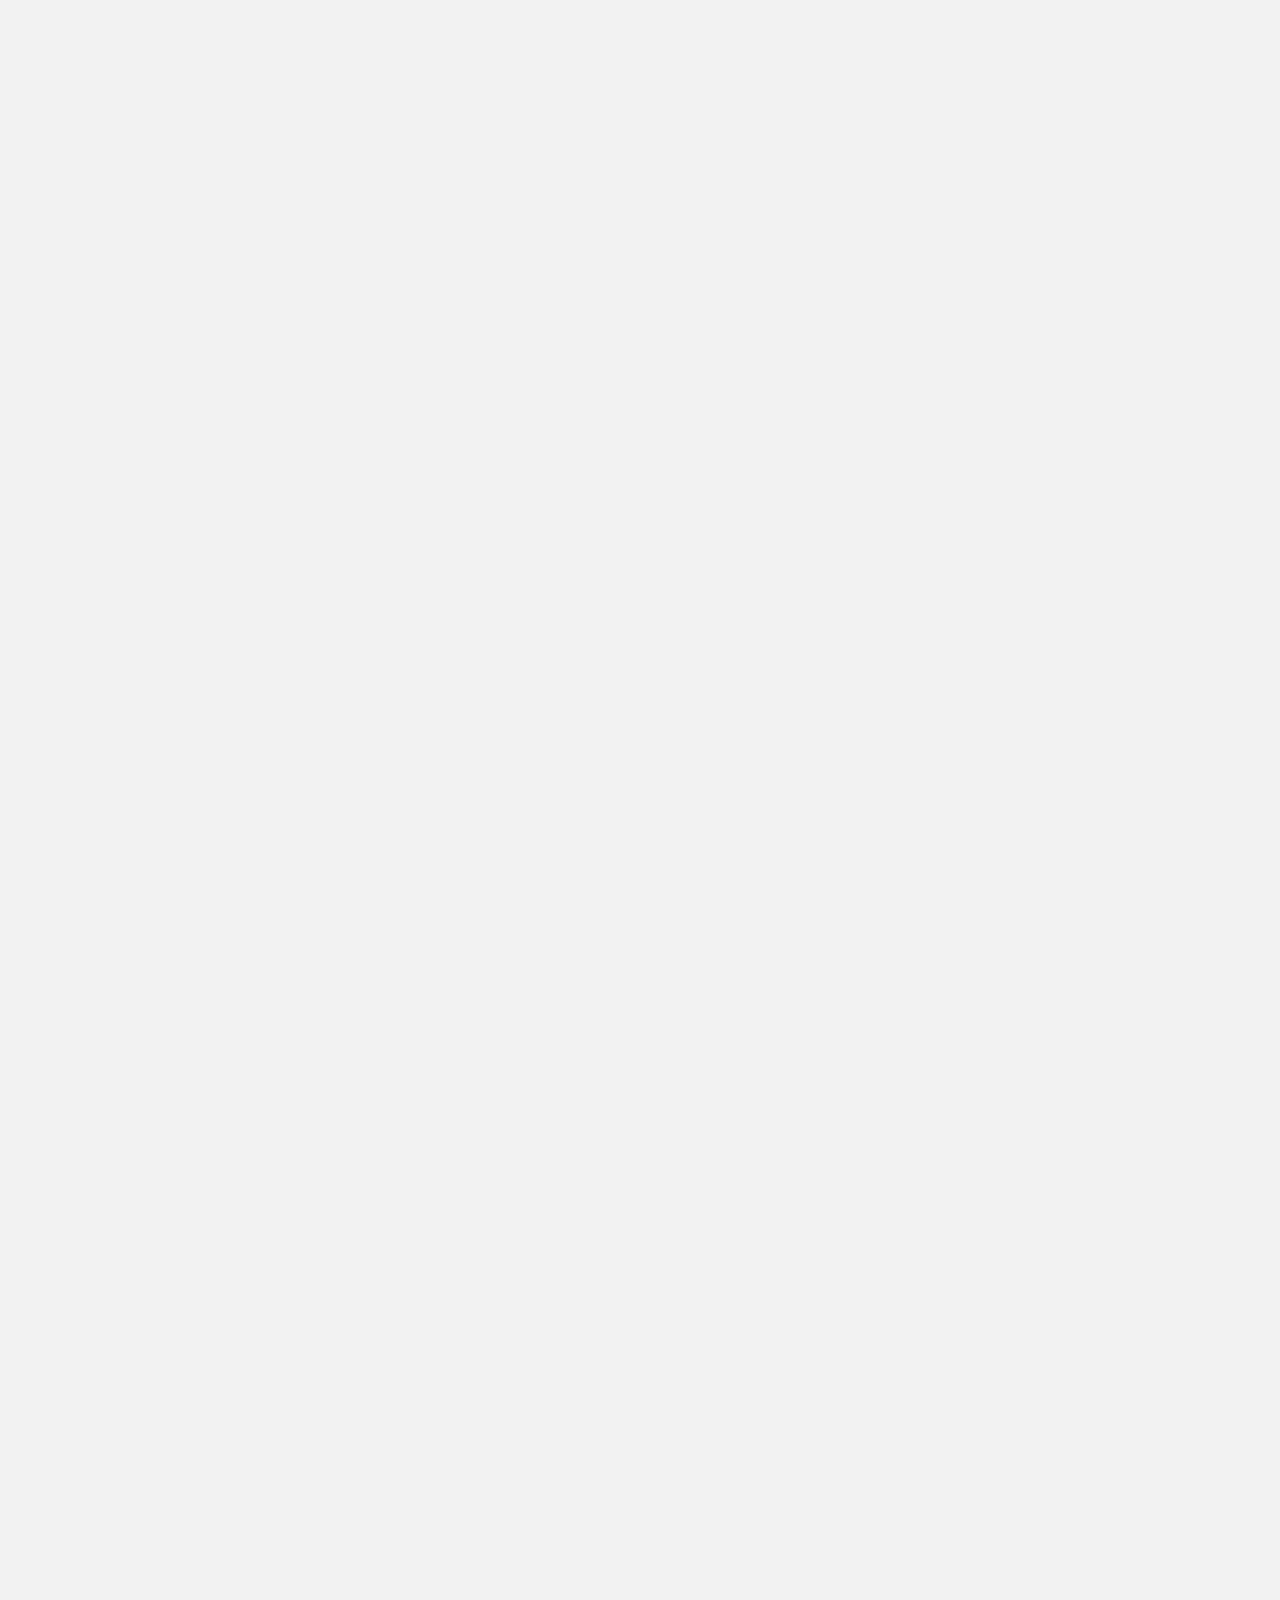
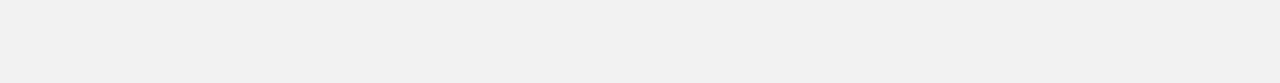
==== commit 0bf846c6: "kuch toh" ====
--- a/index.html
+++ b/index.html
@@ -156,9 +156,9 @@
                             Pilani Campus in November 2016, the 1987 Alumni batch of BITS Pilani initiated a project to improve the status of the Peacocks and other birds on the campus.
     
                         </p>
-                        <div class="row g-5 pt-2 mb-5">
+                        <div class="fa fa-align-center" aria-hidden="true">
                             <div class="col-sm-6">
-                                <img class="img-fluid mb-4" src="img/Peacock-1.PNG" alt="">
+                                <img class="img-fluid mb-4" src="img/Peacock-1.png" alt="">
                                 <h5 class="mb-3">Save Peacocks</h5>
                                 <span>Help increase peoacock population on campus</span>
                             </div>
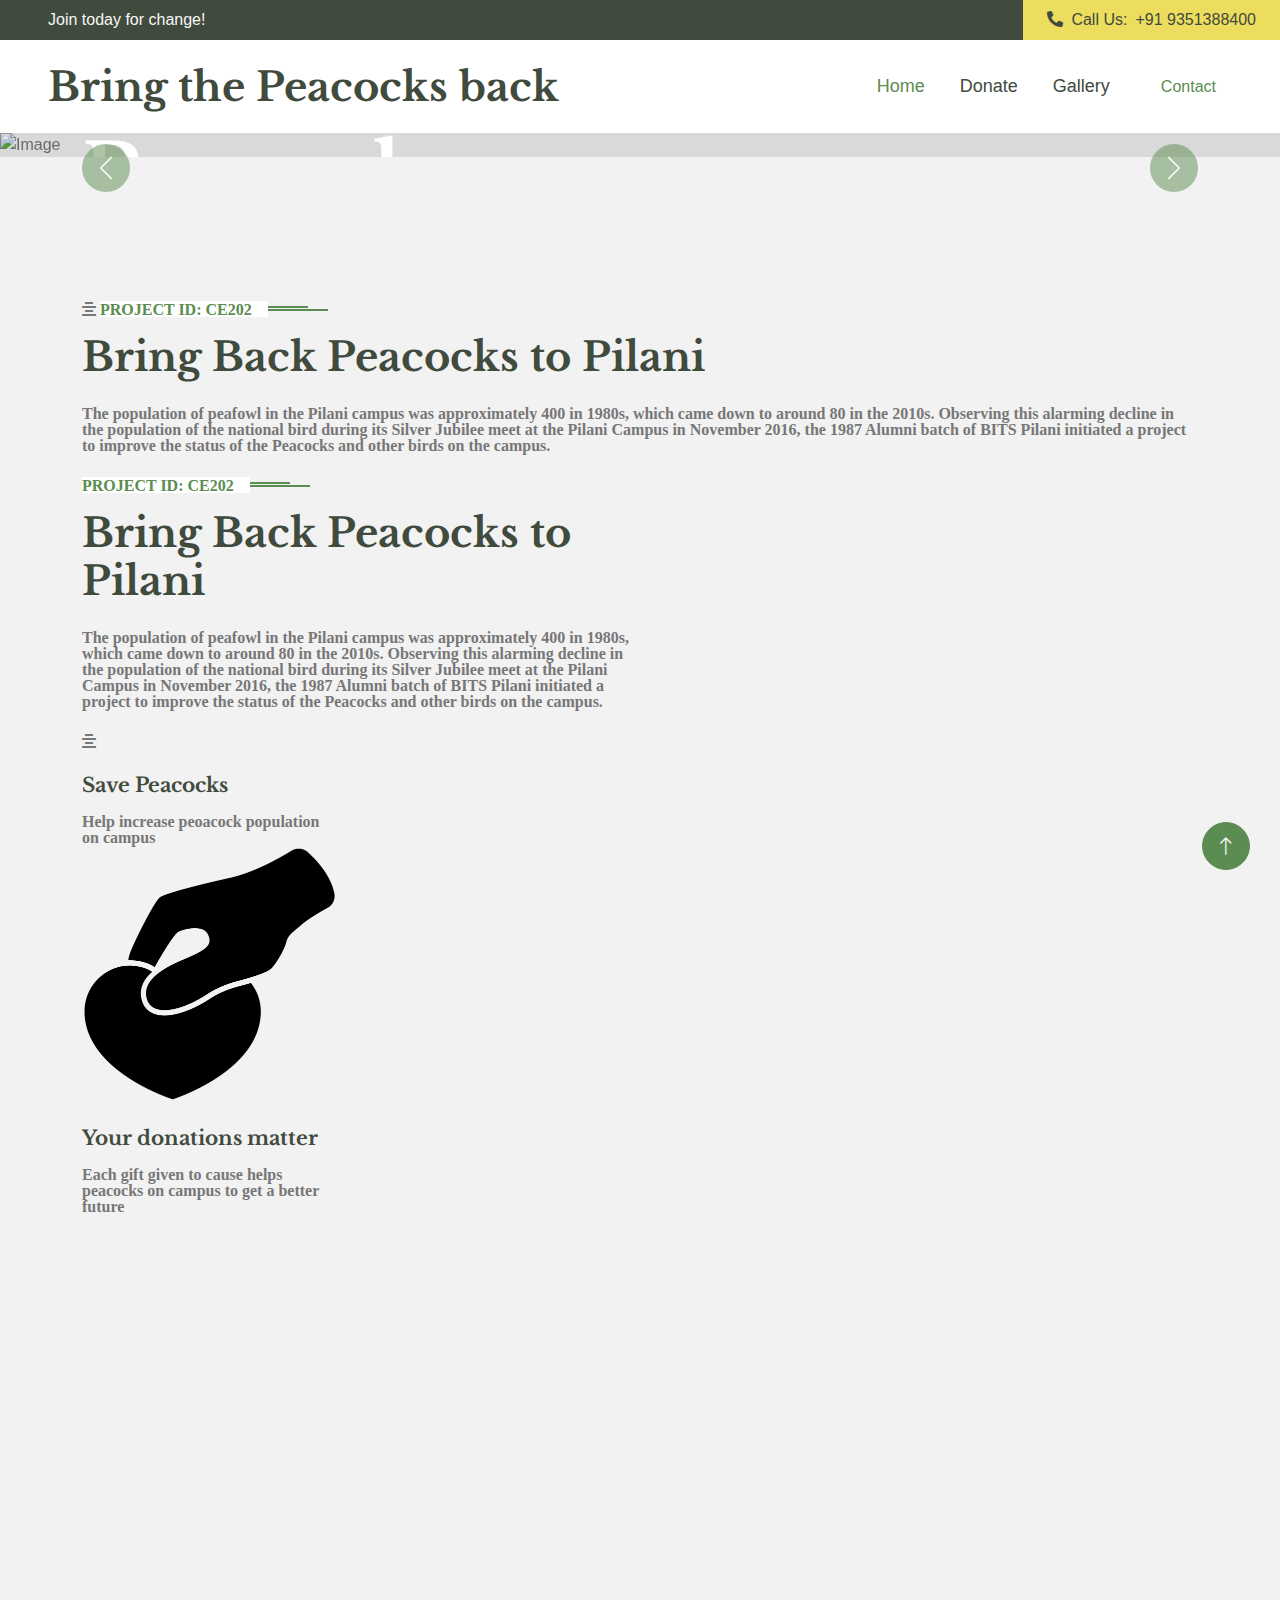
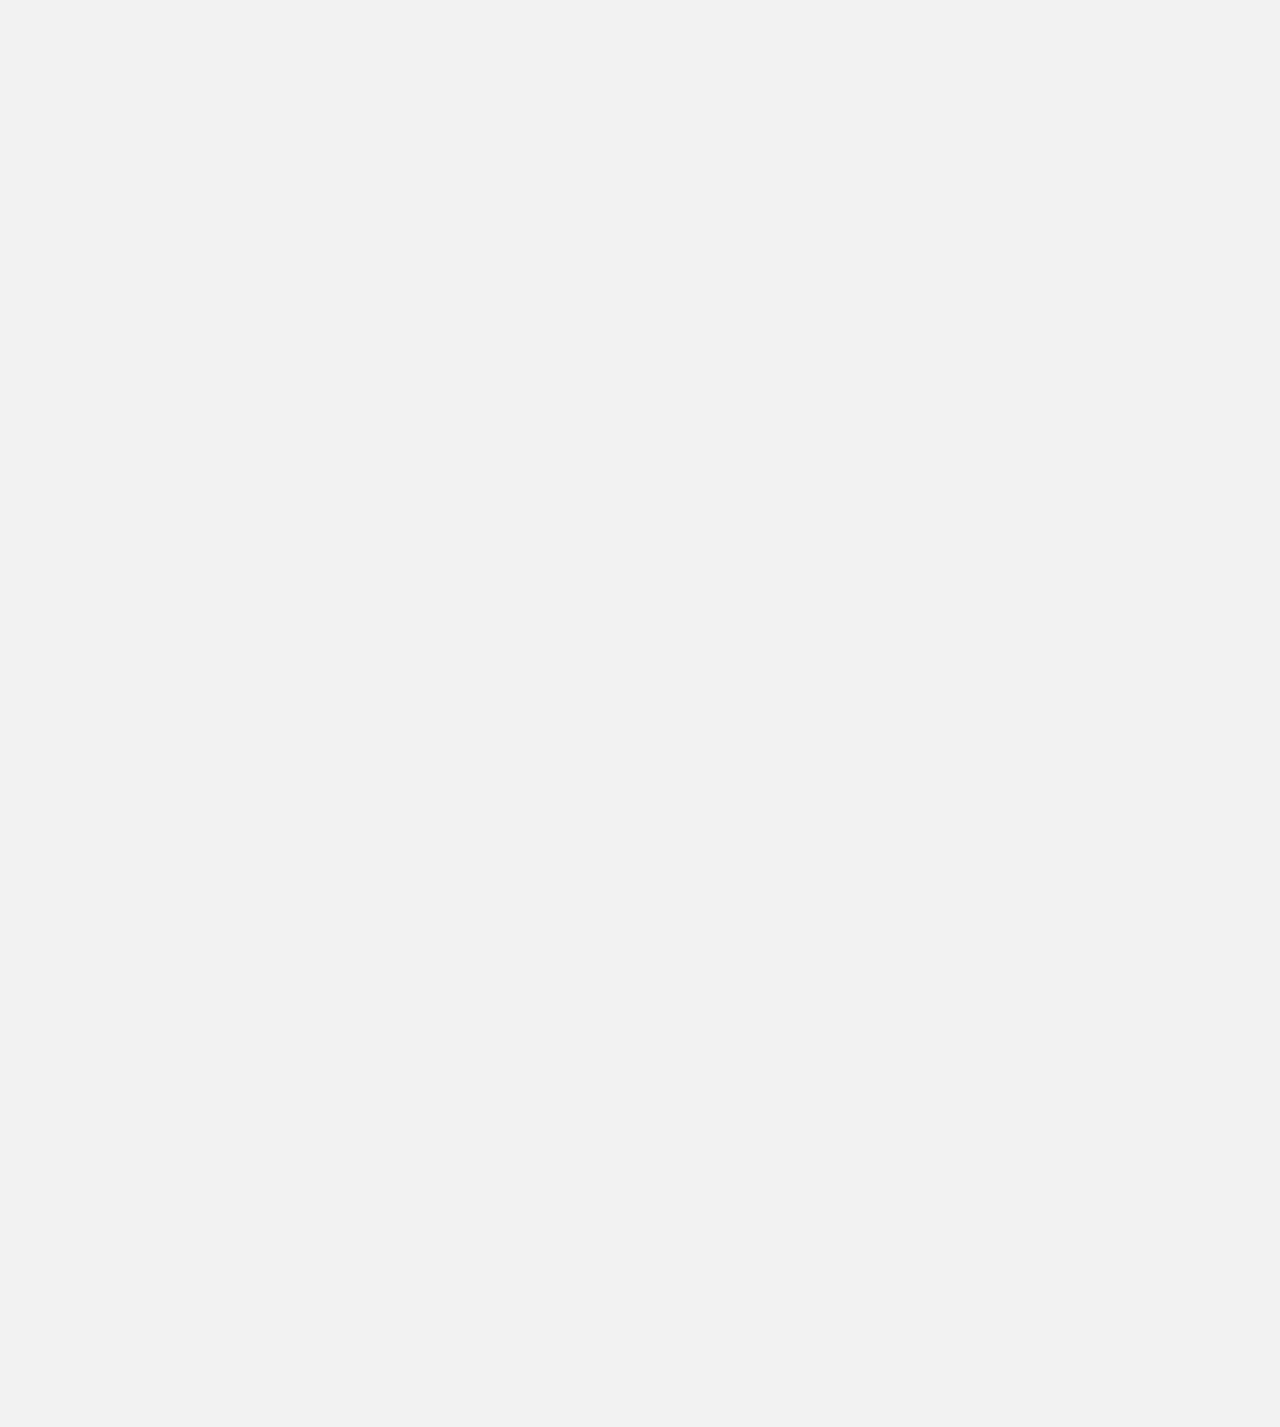
==== commit 756bc3ef: "102" ====
--- a/index.html
+++ b/index.html
@@ -158,7 +158,7 @@
                         </p>
                         <div class="fa fa-align-center" aria-hidden="true">
                             <div class="col-sm-6">
-                                <img class="img-fluid mb-4" src="img/Peacock-1.png" alt="">
+                                <img class="img-fluid mb-4" src="img/Peacock-3.JPG" alt="">
                                 <h5 class="mb-3">Save Peacocks</h5>
                                 <span>Help increase peoacock population on campus</span>
                             </div>
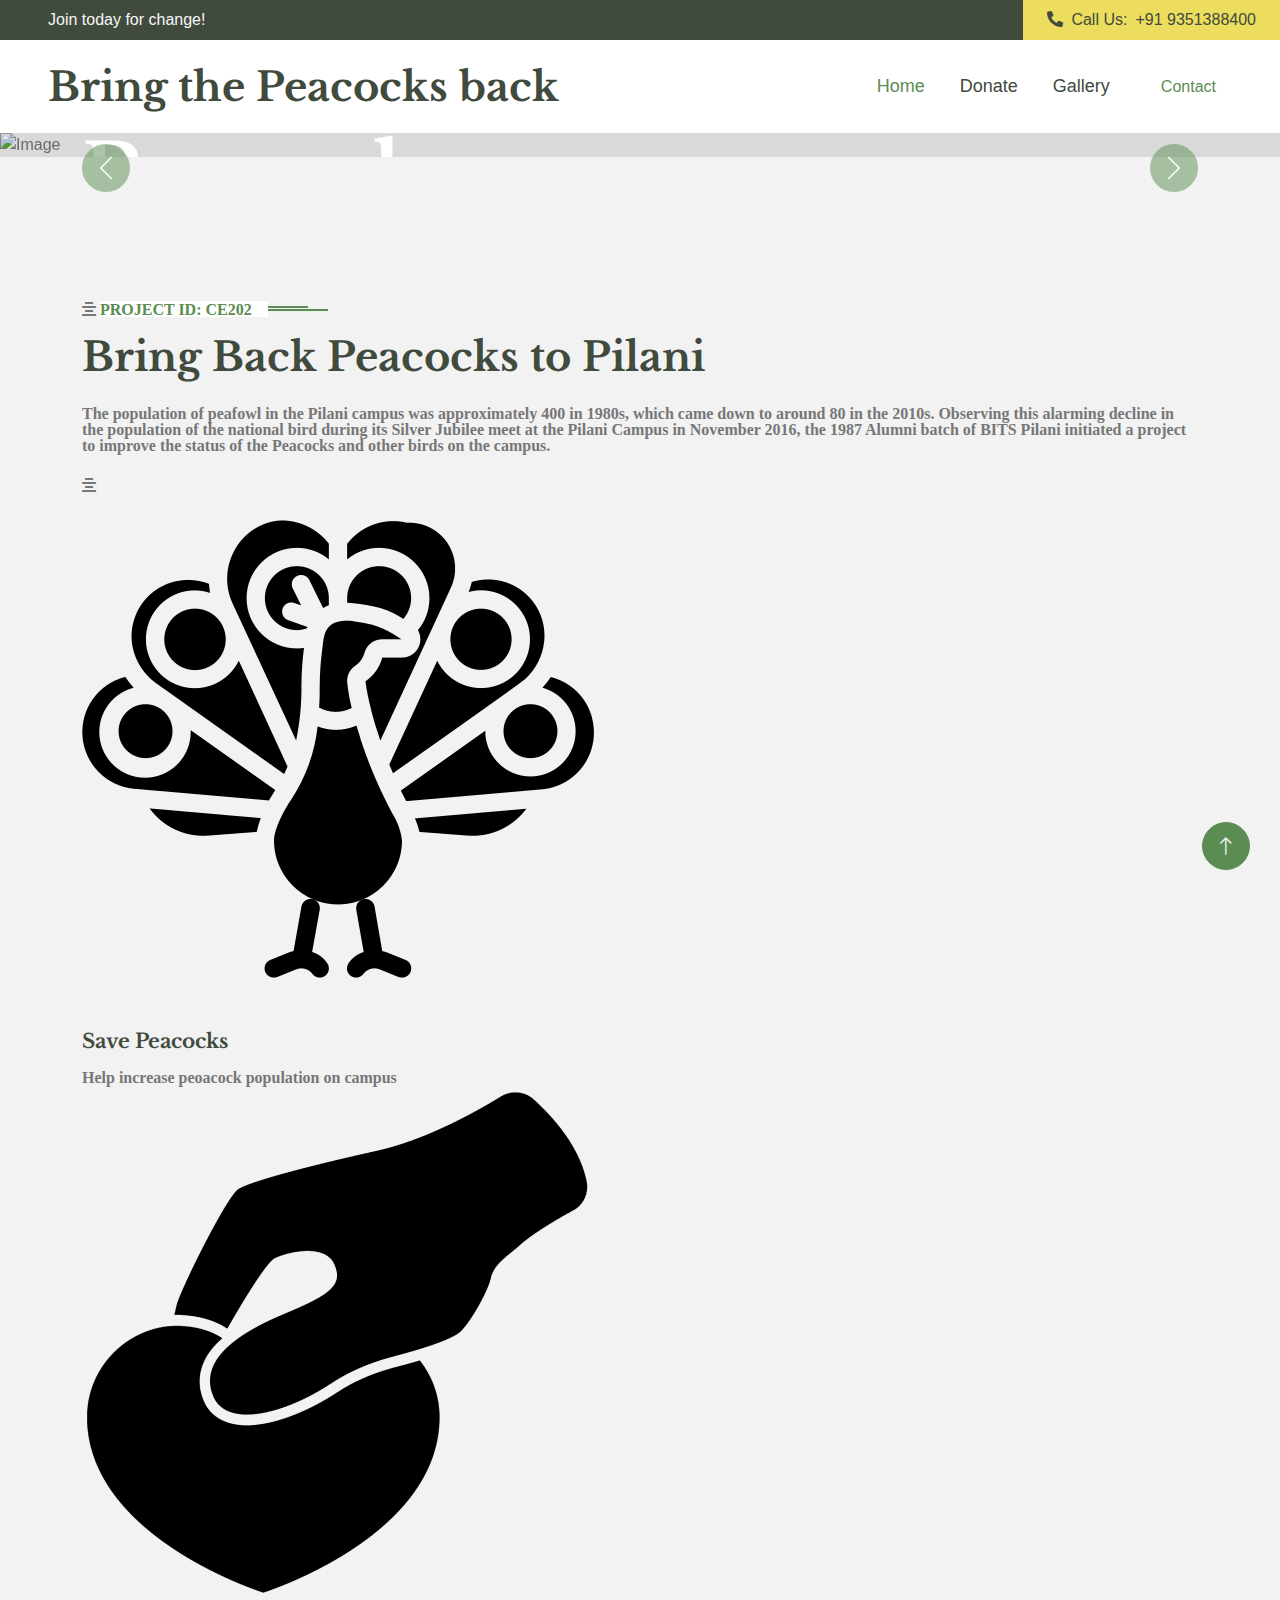
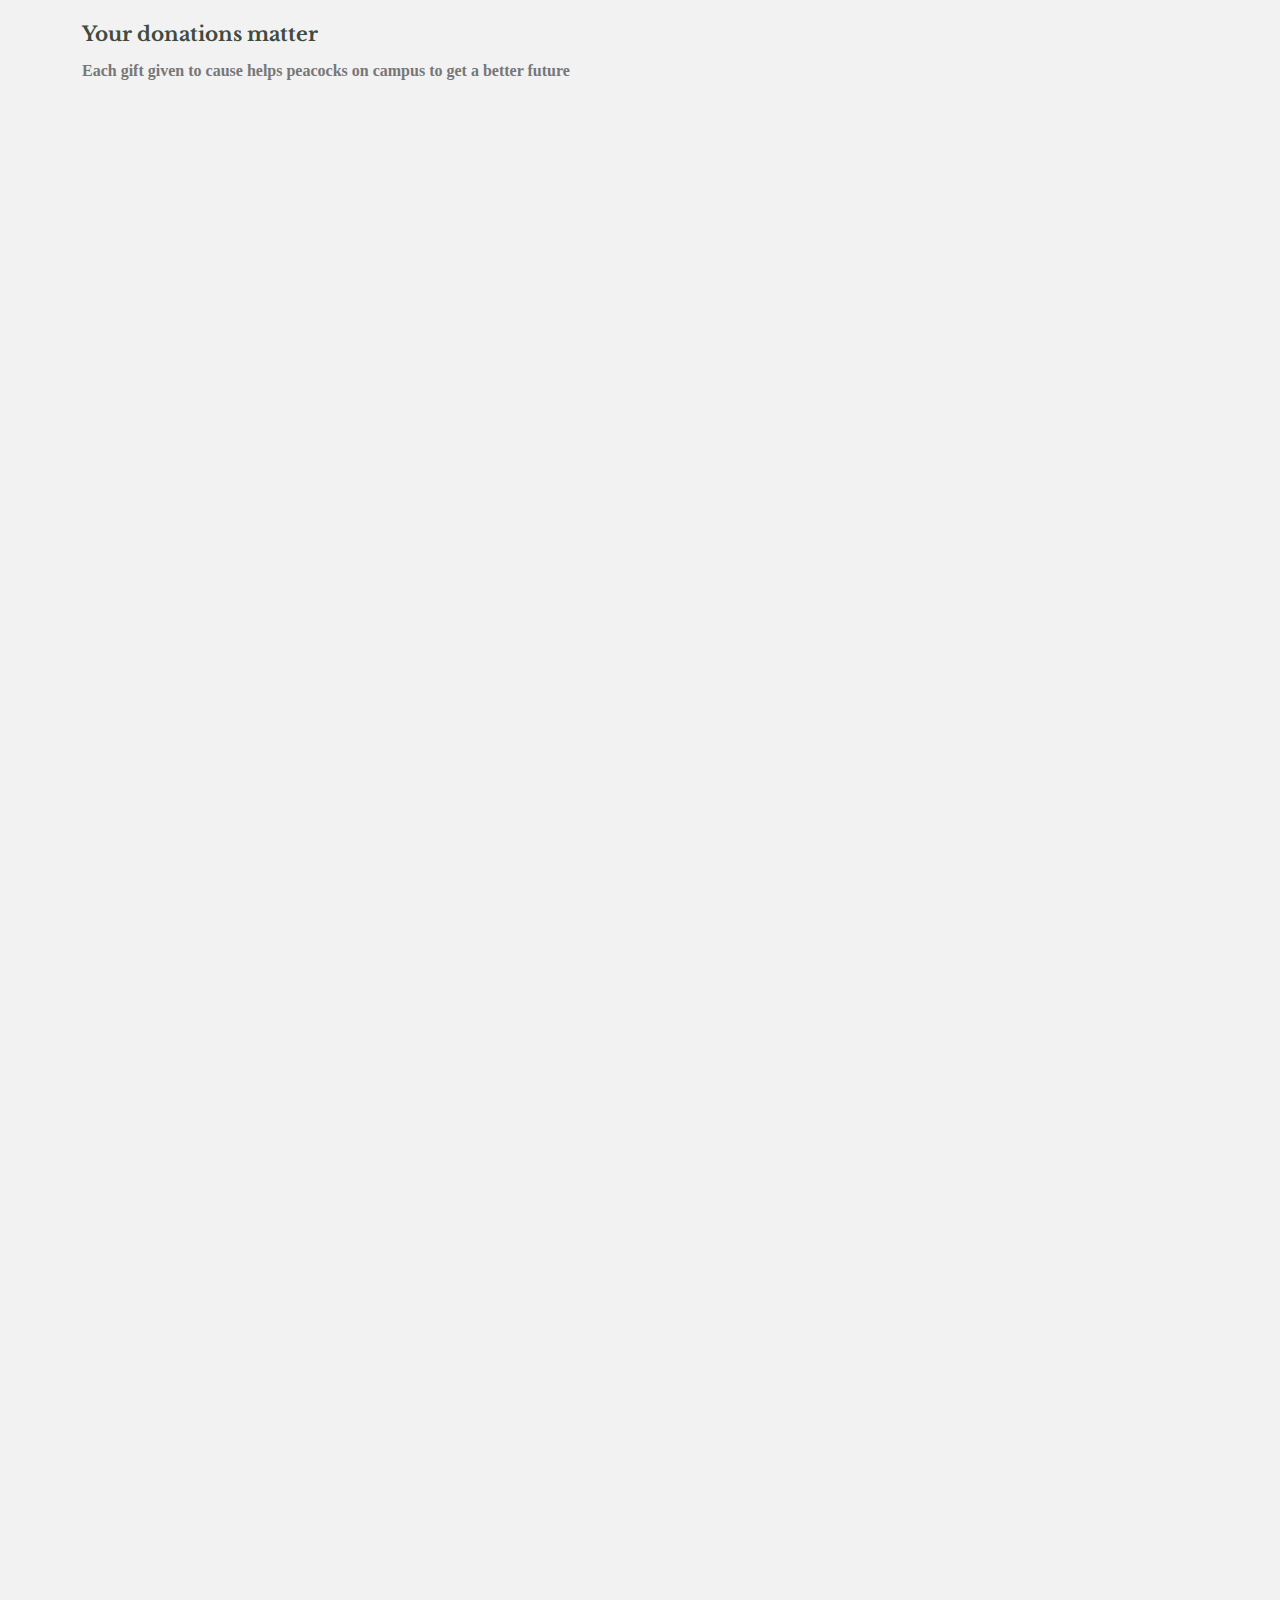
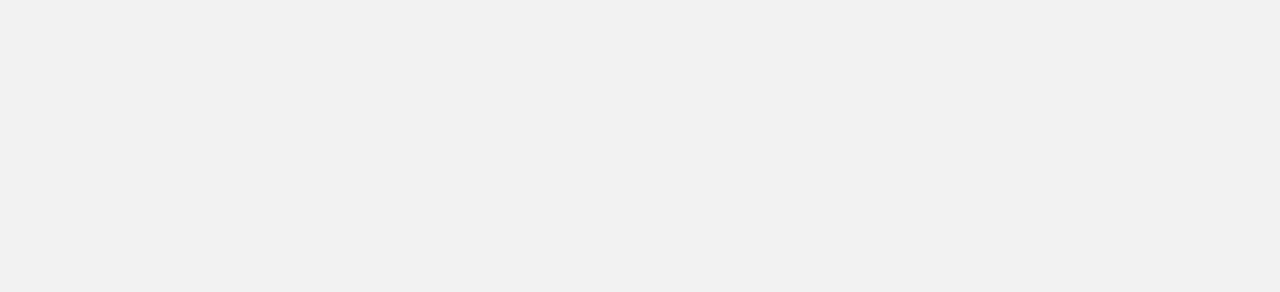
==== commit d2027eab: "kuch hataya" ====
--- a/index.html
+++ b/index.html
@@ -149,20 +149,11 @@
                         Pilani Campus in November 2016, the 1987 Alumni batch of BITS Pilani initiated a project to improve the status of the Peacocks and other birds on the campus.
 
                     </p>
-                    <div class="col-lg-6 wow fadeIn" data-wow-delay="0.5s">
-                        <p class="section-title bg-white text-start text-primary pe-3">PROJECT ID: CE202</p>
-                        <h1 class="mb-4">Bring Back Peacocks to Pilani</h1>
-                        <p class="mb-4">The population of peafowl in the Pilani campus was approximately 400 in 1980s, which came down to around 80 in the 2010s. Observing this alarming decline in the population of the national bird during its Silver Jubilee meet at the
-                            Pilani Campus in November 2016, the 1987 Alumni batch of BITS Pilani initiated a project to improve the status of the Peacocks and other birds on the campus.
-    
-                        </p>
                         <div class="fa fa-align-center" aria-hidden="true">
-                            <div class="col-sm-6">
-                                <img class="img-fluid mb-4" src="img/Peacock-3.JPG" alt="">
+                                <img class="img-fluid mb-4" src="img/Peacock-1.png" alt="">
                                 <h5 class="mb-3">Save Peacocks</h5>
                                 <span>Help increase peoacock population on campus</span>
-                            </div>
-                            <div class="col-sm-6">
+
                                 <img class="img-fluid mb-4" src="img/Donate-Hand-PNG-Cutout 1.png" alt="">
                                 <h5 class="mb-3">Your donations matter</h5>
                                 <span>Each gift given to cause helps peacocks on campus to get a better future</span>
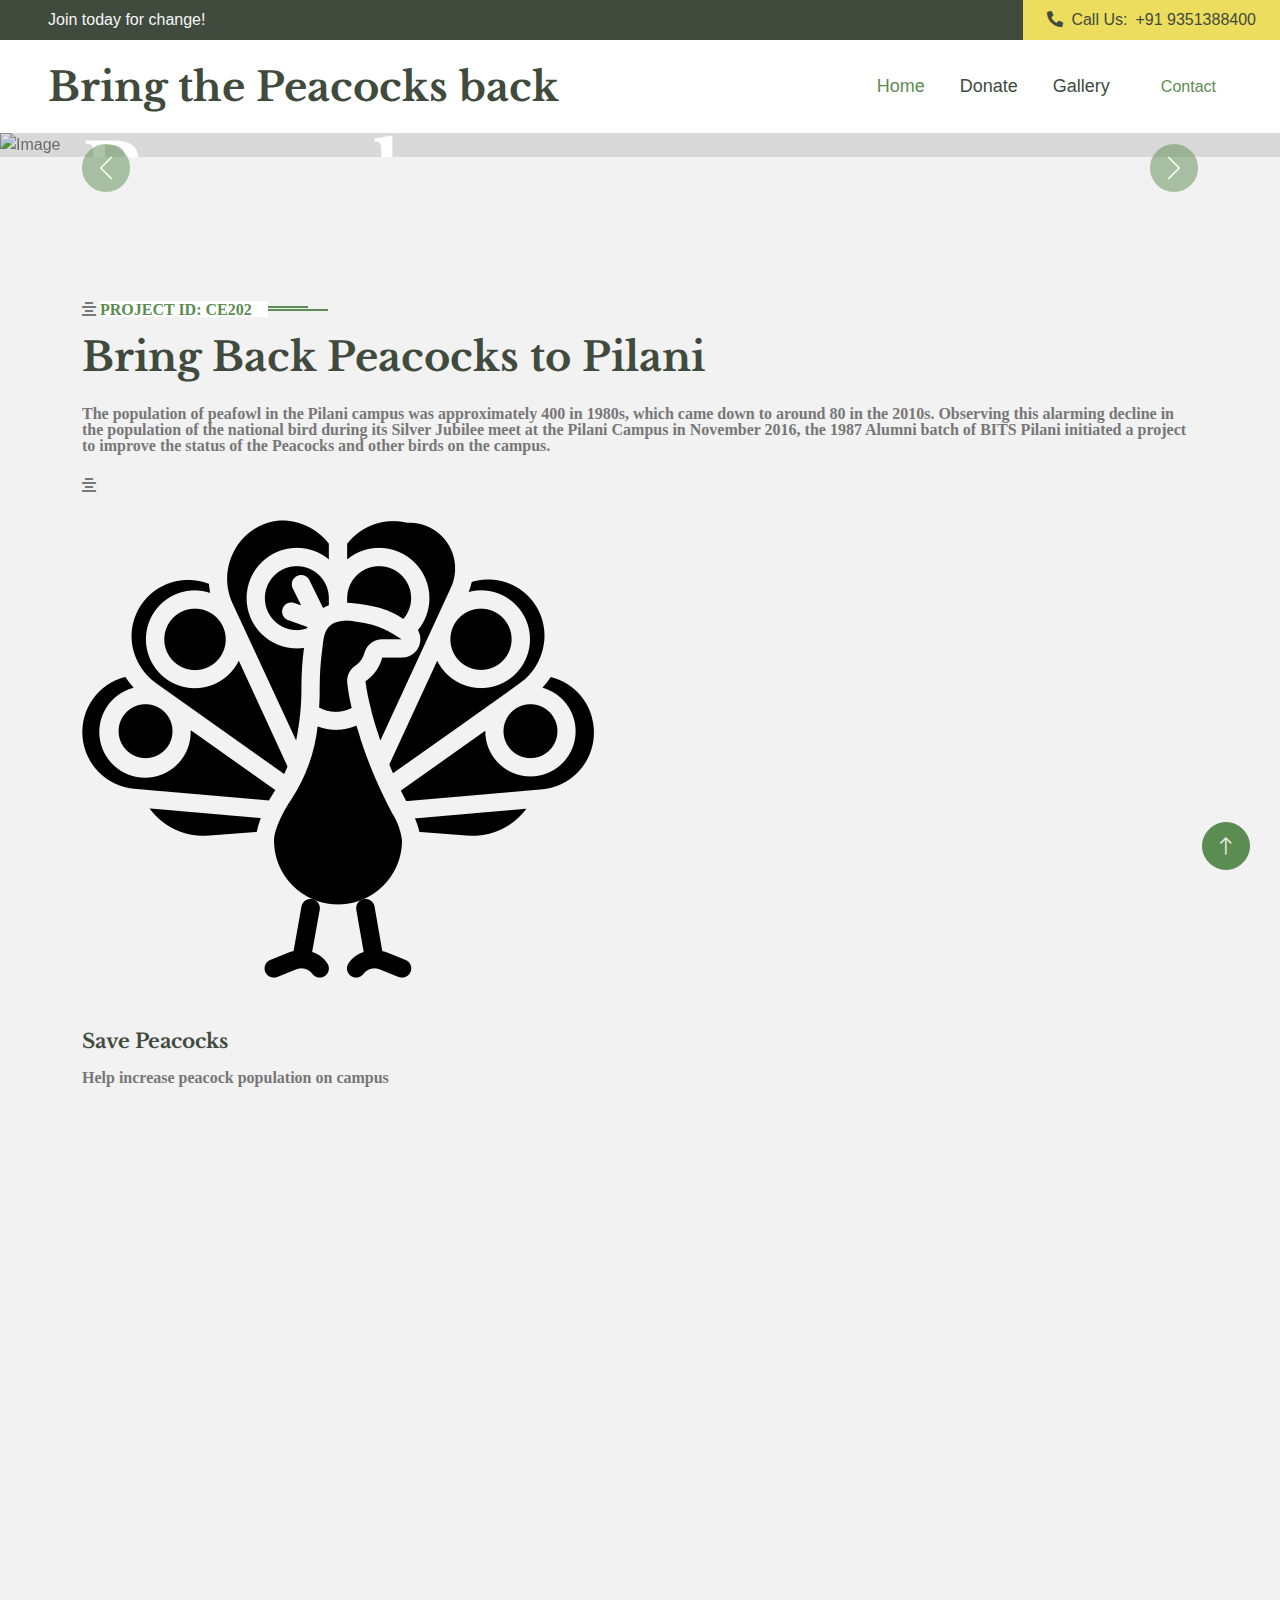
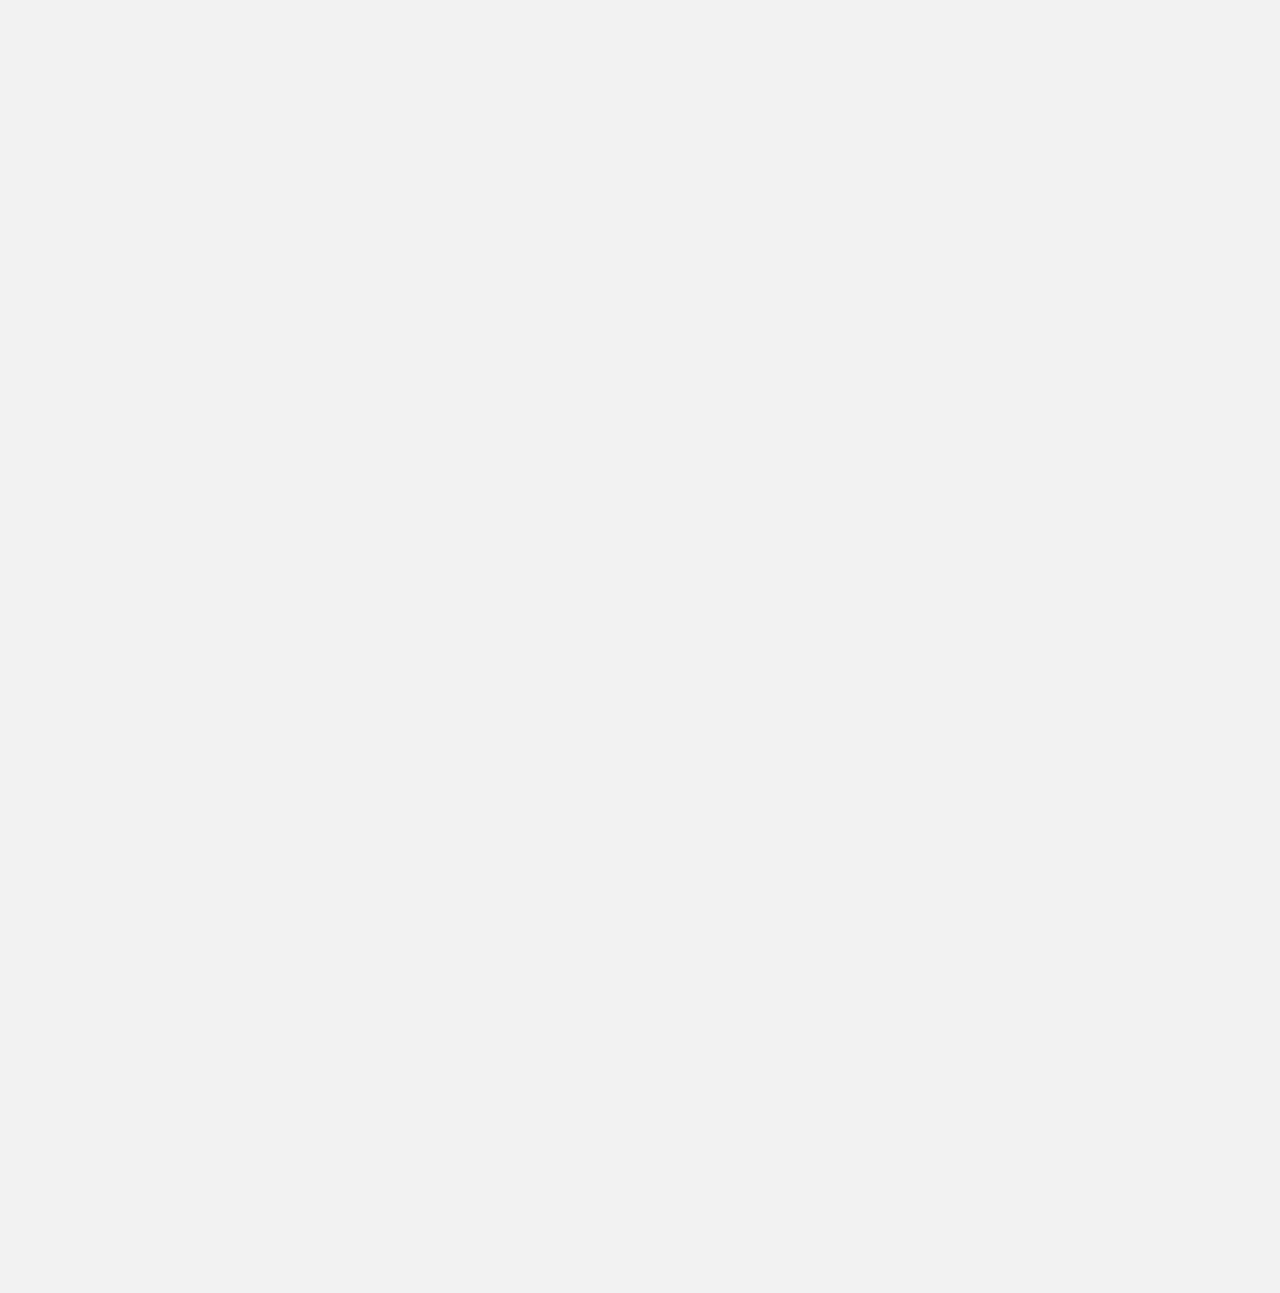
==== commit 8e46a464: "boxy" ====
--- a/index.html
+++ b/index.html
@@ -152,11 +152,7 @@
                         <div class="fa fa-align-center" aria-hidden="true">
                                 <img class="img-fluid mb-4" src="img/Peacock-1.png" alt="">
                                 <h5 class="mb-3">Save Peacocks</h5>
-                                <span>Help increase peoacock population on campus</span>
-
-                                <img class="img-fluid mb-4" src="img/Donate-Hand-PNG-Cutout 1.png" alt="">
-                                <h5 class="mb-3">Your donations matter</h5>
-                                <span>Each gift given to cause helps peacocks on campus to get a better future</span>
+                                <span>Help increase peacock population on campus</span>
                             </div>
    
                       
@@ -270,12 +266,6 @@
 
                     <p class="mb-2"><i class="fa fa-phone-alt me-3"></i>+91 1234567890</p>
                     <p class="mb-2"><i class="fa fa-envelope me-3"></i>info@example.com</p>
-                    <div class="d-flex pt-3">
-                        <a class="btn btn-square btn-secondary rounded-circle me-2" href=""><i class="fab fa-twitter"></i></a>
-                        <a class="btn btn-square btn-secondary rounded-circle me-2" href=""><i class="fab fa-facebook-f"></i></a>
-                        <a class="btn btn-square btn-secondary rounded-circle me-2" href=""><i class="fab fa-youtube"></i></a>
-                        <a class="btn btn-square btn-secondary rounded-circle me-2" href=""><i class="fab fa-linkedin-in"></i></a>
-                    </div>
                 </div>
                 <div class="col-lg-3 col-md-6">
                     <h5 class="text-white mb-4">Quick Links</h5>
@@ -285,18 +275,6 @@
                     <a class="btn btn-link" href="">Terms & Condition</a>
                     <a class="btn btn-link" href="">Support</a>
                 </div>
-                <div class="col-lg-3 col-md-6">
-                    <h5 class="text-white mb-4">Business Hours</h5>
-                    <p class="mb-1">Monday - Friday</p>
-                    <h6 class="text-light">09:00 am - 07:00 pm</h6>
-                    <p class="mb-1">Saturday</p>
-                    <h6 class="text-light">09:00 am - 12:00 pm</h6>
-                    <p class="mb-1">Sunday</p>
-                    <h6 class="text-light">Closed</h6>
-                </div>
-                <div class="col-lg-3 col-md-6">
-                    <h5 class="text-white mb-4">Newsletter</h5>
-                    <p>Dolor amet sit justo amet elitr clita ipsum elitr est.</p>
                     <!-- <div class="position-relative w-100">
                         <input class="form-control bg-transparent w-100 py-3 ps-4 pe-5" type="text" placeholder="Your email">
                         <button type="button" class="btn btn-secondary py-2 position-absolute top-0 end-0 mt-2 me-2">SignUp</button>
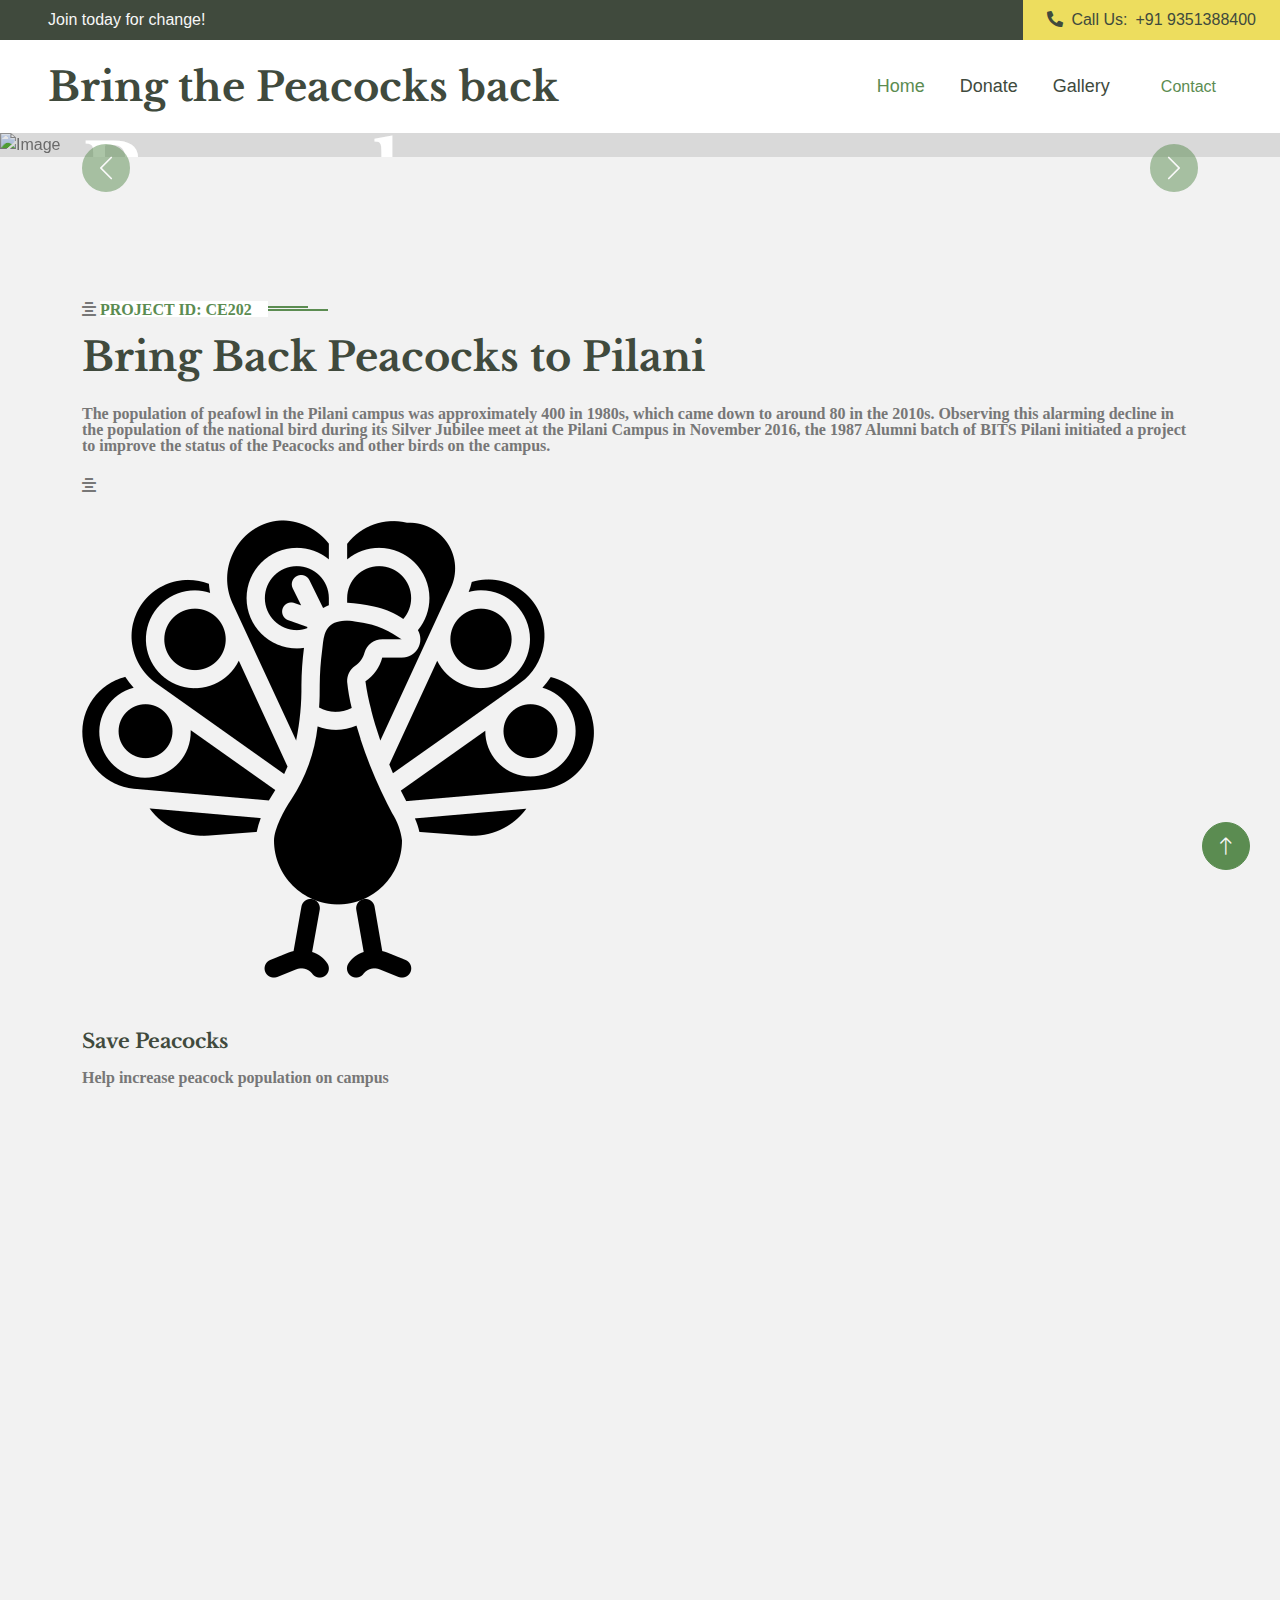
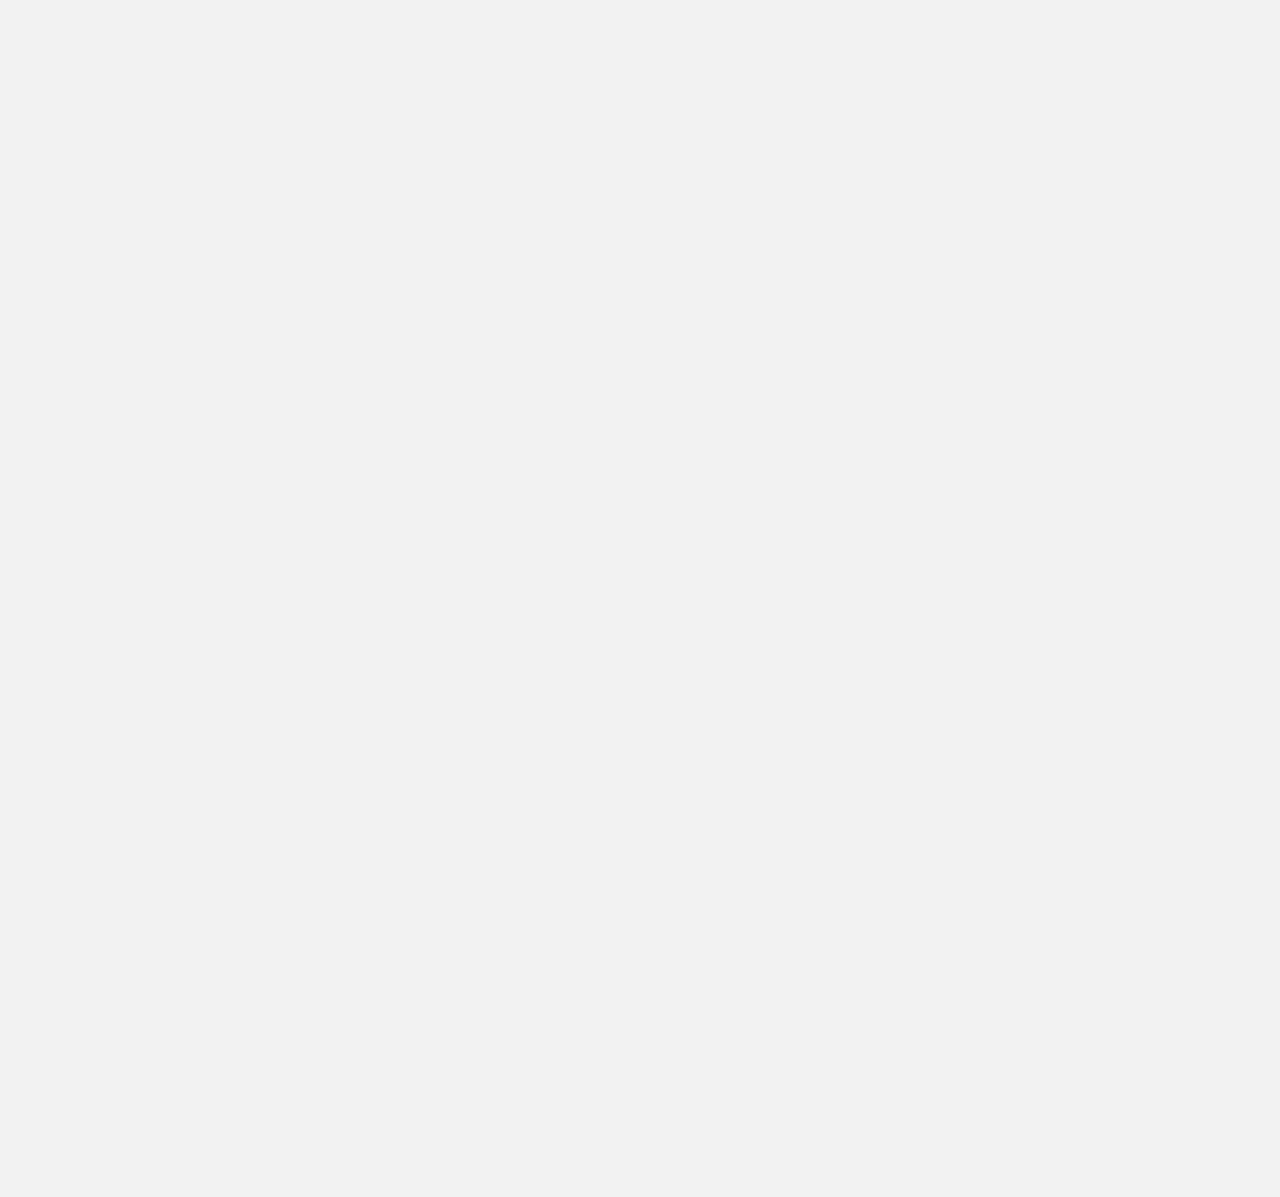
==== commit 4e6bb5a9: "DEL" ====
--- a/index.html
+++ b/index.html
@@ -267,14 +267,7 @@
                     <p class="mb-2"><i class="fa fa-phone-alt me-3"></i>+91 1234567890</p>
                     <p class="mb-2"><i class="fa fa-envelope me-3"></i>info@example.com</p>
                 </div>
-                <div class="col-lg-3 col-md-6">
-                    <h5 class="text-white mb-4">Quick Links</h5>
-                    <a class="btn btn-link" href="">About Us</a>
-                    <a class="btn btn-link" href="">Contact Us</a>
-                    <a class="btn btn-link" href="">Our Services</a>
-                    <a class="btn btn-link" href="">Terms & Condition</a>
-                    <a class="btn btn-link" href="">Support</a>
-                </div>
+       
                     <!-- <div class="position-relative w-100">
                         <input class="form-control bg-transparent w-100 py-3 ps-4 pe-5" type="text" placeholder="Your email">
                         <button type="button" class="btn btn-secondary py-2 position-absolute top-0 end-0 mt-2 me-2">SignUp</button>
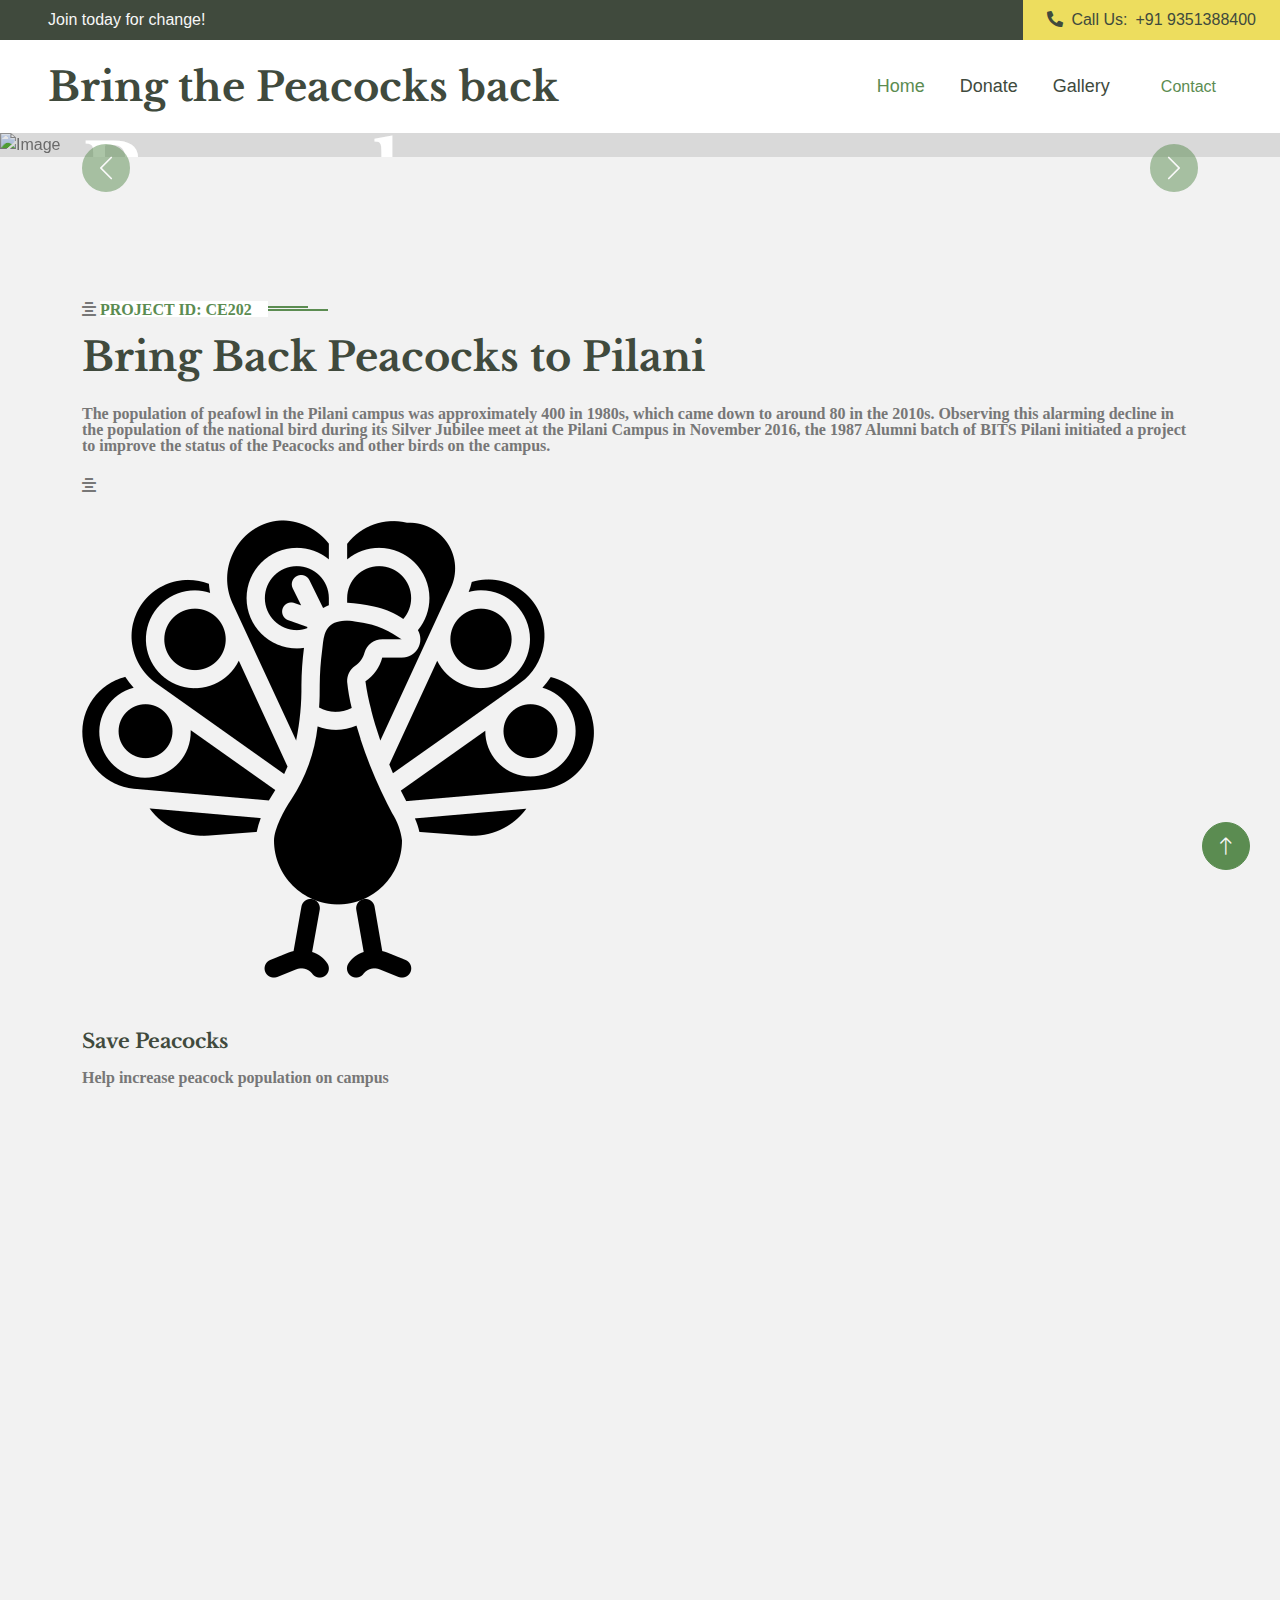
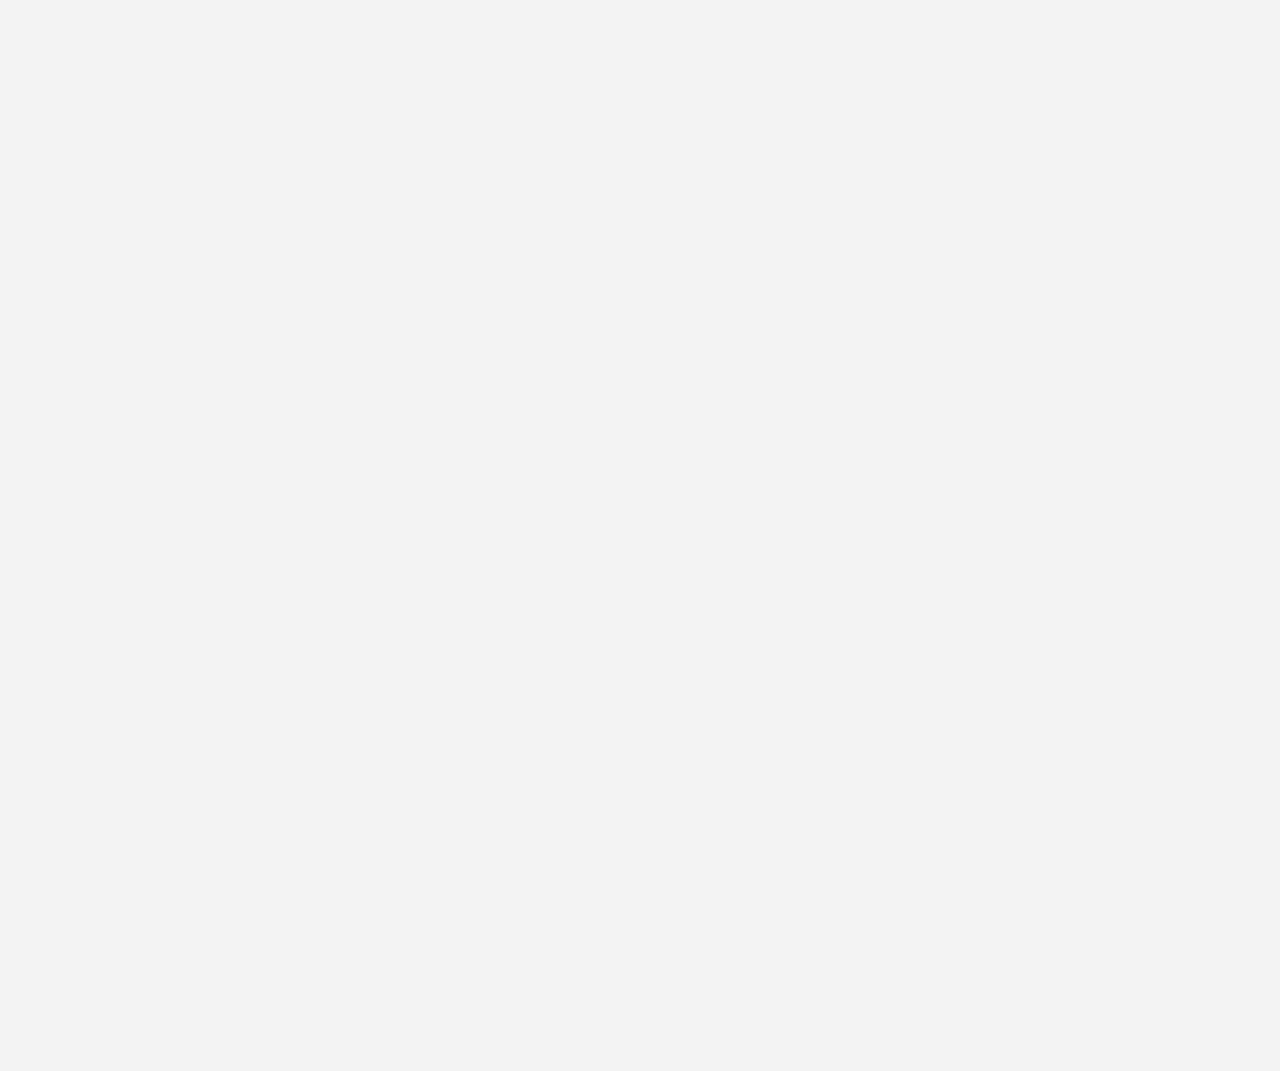
==== commit bca8fffc: "index" ====
--- a/index.html
+++ b/index.html
@@ -236,14 +236,8 @@
             <div class="row g-4">
                 <div class="col-lg-4 col-md-6 wow fadeInUp" data-wow-delay="0.1s">
                     <div class="team-item rounded p-4">
-                        <img class="img-fluid rounded mb-4" src="img/team-1.jpg" alt="">
-                        <h5>Adam Crew</h5>
-                        <p class="text-primary">Founder</p>
-                        <div class="d-flex justify-content-center">
-                            <a class="btn btn-square btn-outline-secondary rounded-circle mx-1" href=""><i class="fab fa-facebook-f"></i></a>
-                            <a class="btn btn-square btn-outline-secondary rounded-circle mx-1" href=""><i class="fab fa-twitter"></i></a>
-                            <a class="btn btn-square btn-outline-secondary rounded-circle mx-1" href=""><i class="fab fa-instagram"></i></a>
-                        </div>
+                        <img class="img-fluid rounded mb-4" src="img/sangeeta-3.webp" alt="">
+                        <h5>Proff. Sangeeta Sharma</h5>
                     </div>
                 </div>
             </div>
@@ -259,13 +253,11 @@
         <div class="container py-5">
             <div class="row g-5">
                 <div class="col-lg-3 col-md-6">
-                    <h5 class="text-white mb-4">Our Office</h5>
-                    <a href="">
 
                     </a>
 
-                    <p class="mb-2"><i class="fa fa-phone-alt me-3"></i>+91 1234567890</p>
-                    <p class="mb-2"><i class="fa fa-envelope me-3"></i>info@example.com</p>
+                    <p class="mb-2"><i class="fa fa-phone-alt me-3"></i>+91 9351388400</p>
+                    <p class="mb-2"><i class="fa fa-envelope me-3"></i>sang@pilani.bits-pilani.ac.in</p>
                 </div>
        
                     <!-- <div class="position-relative w-100">
